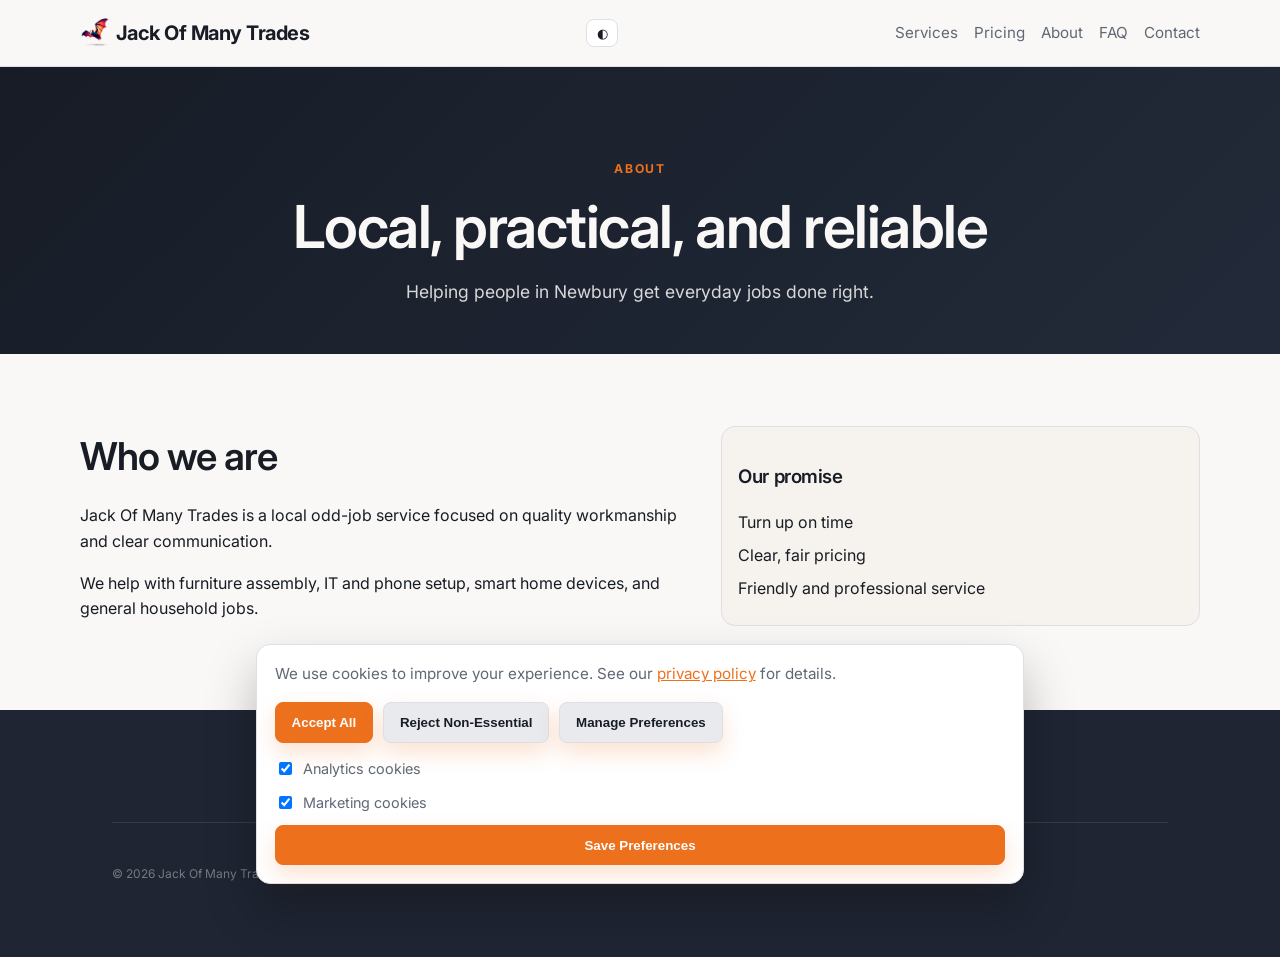
==== about.html @ 322c5bc7 "Rebrand site for Jack Of Many Trades odd-job services" ====
<!doctype html>
<html lang="en">
<head>
  <meta charset="UTF-8" />
  <meta name="viewport" content="width=device-width, initial-scale=1.0" />
  <title>About | Jack Of Many Trades</title>
  <meta name="description" content="About Jack Of Many Trades, providing reliable odd-job and technical support around Newbury, Berkshire." />
  <link rel="stylesheet" href="./styles.css" />
  <link rel="icon" type="image/png" href="./Images/EchoSight_logo.png" />
</head>
<body>
<header class="site-header"><div class="container nav"><a href="./index.html" class="logo"><img src="./Images/EchoSight_logo.png" alt="Jack Of Many Trades logo" class="logo-mark" /><span class="gradient-text">Jack Of Many Trades</span></a><button id="themeToggle" class="theme-btn" type="button" aria-label="Toggle dark mode">◐</button><button id="menuBtn" class="menu-btn" aria-label="Toggle menu">☰</button><nav id="navLinks" class="nav-links"><a href="./services.html">Services</a><a href="./pricing.html">Pricing</a><a href="./about.html">About</a><a href="./faq.html">FAQ</a><a href="./contact.html">Contact</a></nav></div></header>
<main><section class="page-hero hero-gradient"><div class="container center"><p class="eyebrow">About</p><h1>Local, practical, and reliable</h1><p class="lead">Helping people in Newbury get everyday jobs done right.</p></div></section><section class="section container two-col"><div><h2>Who we are</h2><p>Jack Of Many Trades is a local odd-job service focused on quality workmanship and clear communication.</p><p>We help with furniture assembly, IT and phone setup, smart home devices, and general household jobs.</p></div><aside class="example"><h3>Our promise</h3><ul class="check-list"><li>Turn up on time</li><li>Clear, fair pricing</li><li>Friendly and professional service</li></ul></aside></section></main>
<footer class="site-footer-main"><div class="container footer-shell"><div class="footer-bottom"><p class="footer-copy">© 2026 Jack Of Many Trades. All rights reserved.</p></div></div></footer>
<script src="./script.js"></script>
</body></html>
---- styles.css ----
@import url("https://fonts.googleapis.com/css2?family=Inter:wght@300;400;500;600;700&family=JetBrains+Mono:wght@400;500&display=swap");

:root {
  --background: 40 20% 97%;
  --foreground: 220 20% 12%;
  --card: 0 0% 100%;
  --card-foreground: 220 20% 12%;
  --popover: 0 0% 100%;
  --popover-foreground: 220 20% 12%;
  --primary: 24 85% 52%;
  --primary-foreground: 0 0% 100%;
  --secondary: 220 15% 92%;
  --secondary-foreground: 220 20% 12%;
  --muted: 220 10% 94%;
  --muted-foreground: 220 10% 42%;
  --accent: 220 25% 16%;
  --accent-foreground: 40 20% 97%;
  --destructive: 0 84% 60%;
  --destructive-foreground: 0 0% 100%;
  --border: 220 12% 88%;
  --input: 220 12% 88%;
  --ring: 24 85% 52%;
  --radius: .5rem;
  --sidebar-background: 0 0% 98%;
  --sidebar-foreground: 240 5.3% 26.1%;
  --sidebar-primary: 240 5.9% 10%;
  --sidebar-primary-foreground: 0 0% 98%;
  --sidebar-accent: 240 4.8% 95.9%;
  --sidebar-accent-foreground: 240 5.9% 10%;
  --sidebar-border: 220 13% 91%;
  --sidebar-ring: 24 85% 52%;
  --hero-bg: 220 25% 12%;
  --hero-foreground: 40 20% 97%;
  --surface-warm: 35 30% 95%;
  --surface-cool: 215 20% 96%;
  --badge-bg: 24 85% 52%;
  --badge-foreground: 0 0% 100%;
  --section-alt: 220 15% 96%;
}

.dark {
  --background: 220 25% 8%;
  --foreground: 40 20% 95%;
  --card: 220 25% 12%;
  --card-foreground: 40 20% 95%;
  --popover: 220 25% 12%;
  --popover-foreground: 40 20% 95%;
  --primary: 24 85% 55%;
  --primary-foreground: 0 0% 100%;
  --secondary: 220 15% 18%;
  --secondary-foreground: 40 20% 95%;
  --muted: 220 15% 18%;
  --muted-foreground: 220 10% 60%;
  --accent: 220 20% 22%;
  --accent-foreground: 40 20% 95%;
  --destructive: 0 62.8% 30.6%;
  --destructive-foreground: 0 0% 100%;
  --border: 220 15% 22%;
  --input: 220 15% 22%;
  --ring: 24 85% 55%;
  --sidebar-background: 220 25% 12%;
  --sidebar-foreground: 40 20% 95%;
  --sidebar-primary: 0 0% 98%;
  --sidebar-primary-foreground: 240 5.9% 10%;
  --sidebar-accent: 220 20% 22%;
  --sidebar-accent-foreground: 40 20% 95%;
  --sidebar-border: 220 15% 22%;
  --sidebar-ring: 24 85% 55%;
  --hero-bg: 220 30% 6%;
  --hero-foreground: 40 20% 97%;
  --surface-warm: 30 10% 12%;
  --surface-cool: 215 15% 12%;
  --section-alt: 220 20% 10%;
}
* { box-sizing: border-box; border-color: hsl(var(--border)); }
body {
  margin: 0;
  font-family: Inter, system-ui, sans-serif;
  background-color: hsl(var(--background));
  color: hsl(var(--foreground));
  line-height: 1.6;
  -webkit-font-smoothing: antialiased;
  -moz-osx-font-smoothing: grayscale;
}
.container { width: min(1120px, 92vw); margin: 0 auto; }
.center { text-align: center; }
.section { padding: 4.5rem 0; }
.alt, .section-alt { background: hsl(var(--section-alt)); border-top: 1px solid hsl(var(--border)); border-bottom: 1px solid hsl(var(--border)); }

.site-header {
  position: sticky;
  top: 0;
  z-index: 20;
  background: hsl(var(--background) / 0.92);
  backdrop-filter: blur(8px);
  border-bottom: 1px solid hsl(var(--border));
  transition: background-color .3s ease, border-color .3s ease, color .3s ease;
}
.nav { min-height: 66px; display: flex; align-items: center; justify-content: space-between; }
.logo {
  text-decoration: none;
  color: hsl(var(--foreground));
  font-weight: 700;
  font-size: 1.25rem;
  line-height: 1.75rem;
  letter-spacing: -0.025em;
  display: inline-flex;
  align-items: center;
  gap: .35rem;
}
.logo-mark { width: 30px; height: 30px; object-fit: contain; }
.logo span, .eyebrow, .step-num, .check-list li::before { color: hsl(var(--primary)); }
.nav-links { display: flex; gap: 1rem; }
.nav-links a { color: hsl(var(--muted-foreground)); text-decoration: none; font-size: .95rem; }
.nav-links a:hover { color: hsl(var(--foreground)); }
.menu-btn, .theme-btn { border: 1px solid hsl(var(--border)); background: hsl(var(--card)); color: hsl(var(--card-foreground)); border-radius: var(--radius); padding: .35rem .6rem; }
.menu-btn { display: none; }
.theme-btn { display: inline-block; }

.site-header.on-hero {
  background: transparent;
  backdrop-filter: none;
  border-bottom-color: transparent;
}

.site-header.on-hero .logo {
  color: hsl(var(--hero-foreground));
}

.site-header.on-hero .nav-links a {
  color: hsl(var(--hero-foreground) / .94);
  text-shadow: 0 1px 2px rgba(0, 0, 0, 0.35);
}

.site-header.on-hero .nav-links a:hover {
  color: hsl(var(--hero-foreground));
}

.site-header.on-hero .menu-btn,
.site-header.on-hero .theme-btn {
  background: hsl(var(--hero-bg) / .45);
  color: hsl(var(--hero-foreground));
  border-color: hsl(var(--hero-foreground) / .25);
}

.hero-gradient {
  background-image:
    linear-gradient(135deg, rgba(10, 15, 22, 0.82), rgba(34, 42, 57, 0.72)),
    url("./hero-bg.jpg");
  background-size: cover;
  background-position: center;
  background-repeat: no-repeat;
}
.gradient-text {
  background-image: linear-gradient(135deg, #ed701d, #f5993d);
  color: transparent;
  background-clip: text;
  -webkit-background-clip: text;
}

.site-header .logo .gradient-text {
  background-image: none;
  color: #ed701d;
}

.site-header .logo span:last-child {
  color: hsl(var(--foreground));
}

.site-header.on-hero .logo span:last-child {
  color: hsl(var(--hero-foreground));
}

.site-header .logo .gradient-text + span {
  margin-left: -0.2rem;
}

.bg-accent .logo .gradient-text {
  background-image: none;
  color: #ed701d;
}

.bg-accent .logo span:last-child {
  color: #fff;
}

.bg-accent .logo .gradient-text + span {
  margin-left: -0.2rem;
}

.site-footer-main .logo {
  gap: 0.2rem;
}

.site-footer-main .logo .gradient-text {
  background-image: none;
  color: #ed701d;
}

.site-footer-main .logo span:last-child {
  color: #fff;
}

.site-footer-main .logo .gradient-text + span {
  margin-left: -0.2rem;
}

.hero { position: relative; min-height: 76vh; display: grid; align-items: center; color: hsl(var(--hero-foreground)); }
.overlay { position: absolute; inset: 0; background: linear-gradient(to bottom, rgba(9,14,19,0.2), rgba(9,14,19,0.85)); }
.hero-content { position: relative; z-index: 1; text-align: center; padding: 7rem 0 5rem; }
.eyebrow { text-transform: uppercase; letter-spacing: .14em; font-size: .76rem; font-weight: 700; }
h1, h2, h3, h4, h5, h6 { font-weight: 600; letter-spacing: -0.025em; }
h1 { margin: .5rem auto 1rem; max-width: 850px; font-size: clamp(2rem, 5vw, 3.7rem); line-height: 1.2; }
h2 { margin: 0 0 .8rem; font-size: clamp(1.6rem, 3vw, 2.4rem); }
.lead { margin: 0 auto; max-width: 760px; color: hsl(var(--hero-foreground) / 0.85); font-size: 1.1rem; }
.actions { margin-top: 1.5rem; display: flex; justify-content: center; gap: .8rem; flex-wrap: wrap; }
.btn,
.btn-outline,
.btn-secondary,
.menu-btn,
.theme-btn {
  transition: background-color .2s ease, color .2s ease, border-color .2s ease, box-shadow .2s ease, transform .2s ease;
}

.btn {
  border: 1px solid hsl(var(--primary));
  background: hsl(var(--primary));
  color: hsl(var(--primary-foreground));
  border-radius: var(--radius);
  font-weight: 700;
  text-decoration: none;
  padding: .72rem 1rem;
  cursor: pointer;
  box-shadow: 0 10px 22px hsl(var(--primary) / .2);
}

.btn:hover {
  background: hsl(var(--primary) / .9);
  border-color: hsl(var(--primary) / .9);
  box-shadow: 0 14px 28px hsl(var(--primary) / .28);
  transform: translateY(-1px);
}

.btn-outline,
.btn-secondary {
  background: hsl(var(--secondary));
  color: hsl(var(--secondary-foreground));
  border: 1px solid hsl(var(--border));
}

.btn-outline:hover,
.btn-secondary:hover {
  background: hsl(var(--secondary) / .75);
  border-color: hsl(var(--primary) / .35);
  box-shadow: 0 10px 22px hsl(var(--foreground) / .1);
  transform: translateY(-1px);
}

.menu-btn:hover,
.theme-btn:hover {
  background: hsl(var(--secondary));
  border-color: hsl(var(--primary) / .35);
  box-shadow: 0 8px 18px hsl(var(--foreground) / .12);
}

@media (prefers-reduced-motion: reduce) {
  .btn,
  .btn-outline,
  .btn-secondary,
  .menu-btn,
  .theme-btn {
    transition: none;
  }

  .btn:hover,
  .btn-outline:hover,
  .btn-secondary:hover {
    transform: none;
  }
}

.trust-row { background: hsl(var(--surface-cool)); border-top: 1px solid hsl(var(--border)); border-bottom: 1px solid hsl(var(--border)); }
.trust-items { display: flex; flex-wrap: wrap; align-items: center; justify-content: center; gap: 1rem 2rem; font-size: .93rem; font-weight: 500; padding: 1.25rem 0; color: hsl(var(--muted-foreground)); }
.trust-item { display: inline-flex; align-items: center; gap: .5rem; }
.trust-icon { color: hsl(var(--primary)); flex-shrink: 0; }

.section-head { margin-bottom: 2rem; }
.section-head p { color: hsl(var(--muted-foreground)); margin: 0; }

.section-head p.eyebrow-accent {
  color: hsl(var(--primary));
}

.grid { display: grid; gap: 1rem; }
.grid.three { grid-template-columns: repeat(3, minmax(0, 1fr)); }
.card { background: hsl(var(--card)); color: hsl(var(--card-foreground)); border: 1px solid hsl(var(--border)); border-radius: calc(var(--radius) + 6px); padding: 1.1rem; }
.card h3 { margin-top: 0; margin-bottom: .4rem; }
.card p { margin: 0; color: hsl(var(--muted-foreground)); }


.approach-card {
  padding-top: 1.5rem;
}

.approach-icon {
  display: block;
  margin: 0 auto .75rem;
  color: hsl(var(--primary));
}


.service-grid {
  gap: 1.5rem;
}

.service-card {
  display: block;
  background: hsl(var(--card));
  color: hsl(var(--card-foreground));
  border: 1px solid hsl(var(--border));
  border-radius: calc(var(--radius) + 4px);
  padding: 1.5rem;
  text-decoration: none;
  transition: border-color .3s ease, box-shadow .3s ease, transform .3s ease;
}

.service-card:hover {
  border-color: hsl(var(--primary) / .3);
  box-shadow: 0 12px 24px hsl(var(--primary) / .08);
  transform: translateY(-2px);
}

.service-icon {
  color: hsl(var(--primary));
  margin-bottom: 1rem;
}

.service-card h3 {
  margin: 0 0 .5rem;
  font-size: 1.1rem;
  transition: color .3s ease;
}

.service-card:hover h3 {
  color: hsl(var(--primary));
}

.service-card p {
  margin: 0;
  color: hsl(var(--muted-foreground));
}

.service-link {
  margin-top: 1rem;
  display: inline-flex;
  align-items: center;
  gap: .25rem;
  color: hsl(var(--primary));
  font-size: .9rem;
  font-weight: 600;
  opacity: 0;
  transition: opacity .25s ease;
}

.service-card:hover .service-link {
  opacity: 1;
}

.service-chevron {
  flex-shrink: 0;
}
.steps-grid {
  display: grid;
  grid-template-columns: repeat(3, minmax(0, 1fr));
  gap: 2rem;
  max-width: 64rem;
  margin: 0 auto;
}

.step-item {
  text-align: left;
}

.step-num {
  margin: 0;
  display: inline-block;
  font-family: "JetBrains Mono", ui-monospace, SFMono-Regular, Menlo, monospace;
  font-size: clamp(2.2rem, 4vw, 3rem);
  font-weight: 700;
  line-height: 1;
}

.step-item h3 {
  margin: .75rem 0 .5rem;
  font-size: 1.25rem;
}

.step-item p {
  margin: 0;
  font-size: .95rem;
  line-height: 1.7;
  color: hsl(var(--muted-foreground));
}

.two-col { display: grid; gap: 1.2rem; grid-template-columns: 1.3fr 1fr; align-items: start; }
.muted { color: hsl(var(--muted-foreground)); }
.check-list { list-style: none; padding: 0; margin: 1rem 0 0; }
.check-list li {
  margin: .45rem 0;
  display: flex;
  align-items: flex-start;
  gap: .5rem;
}
.check-icon {
  color: hsl(var(--primary));
  margin-top: .1rem;
  flex-shrink: 0;
}
.example { background: hsl(var(--surface-warm)); border: 1px solid hsl(var(--border)); border-radius: calc(var(--radius) + 6px); padding: 1rem; color: hsl(var(--foreground)); }
.example-dark {
  background: hsl(var(--accent));
  border-color: hsl(var(--accent));
  padding: 2rem;
}
.example-dark .tiny {
  margin-bottom: 1rem;
  color: hsl(var(--accent-foreground) / .4);
  font-family: "JetBrains Mono", ui-monospace, SFMono-Regular, Menlo, monospace;
  letter-spacing: .16em;
}
.example-output {
  display: grid;
  gap: .75rem;
  font-family: "JetBrains Mono", ui-monospace, SFMono-Regular, Menlo, monospace;
  font-size: .875rem;
  color: hsl(var(--accent-foreground) / .7);
}
.example-output p { margin: 0; }
.example-output span { color: hsl(var(--primary)); }


.sample-output-figure {
  margin: 1.25rem 0 0;
  display: grid;
  gap: 1rem;
}

.sample-output-video {
  --video-frame-tighten-vertical: 3.8%;
  --video-frame-tighten-horizontal: 0.35%;
  --video-expanded-margin-block: 2.25rem;
  --video-expanded-margin-inline: 0.75rem;
  --video-expanded-height: min(62vh, calc(100% - (2 * var(--video-expanded-margin-block))));
  --video-expanded-width: min(98vw, calc(100% - (2 * var(--video-expanded-margin-inline))));
  --video-expanded-object-fit: contain;
  --video-expanded-object-position: center;
  width: 100%;
  display: block;
  border-radius: calc(var(--radius) + 2px);
  border: 1px solid hsl(var(--accent-foreground) / .18);
  background: hsl(0 0% 0% / .35);
  box-shadow: 0 18px 40px hsl(0 0% 0% / .35);
  clip-path: inset(var(--video-frame-tighten-vertical) var(--video-frame-tighten-horizontal));
}

.sample-output-video:fullscreen,
.sample-output-video:-webkit-full-screen {
  width: var(--video-expanded-width);
  height: var(--video-expanded-height);
  max-width: var(--video-expanded-width);
  max-height: var(--video-expanded-height);
  margin: var(--video-expanded-margin-block) var(--video-expanded-margin-inline);
  object-fit: var(--video-expanded-object-fit);
  object-position: var(--video-expanded-object-position);
  box-sizing: border-box;
}

.sample-output-figure figcaption {
  margin: 0;
  font-size: .86rem;
  line-height: 1.75;
  color: hsl(var(--accent-foreground) / .72);
}

.sample-output-figure strong {
  color: hsl(var(--primary));
}

.about-intro {
  gap: 3rem;
}

.about-profile h2 {
  margin-bottom: .35rem;
}

.about-role {
  margin: 0 0 1.4rem;
  color: hsl(var(--primary));
  font-family: "JetBrains Mono", ui-monospace, SFMono-Regular, Menlo, monospace;
  font-size: .85rem;
  font-weight: 500;
  letter-spacing: .01em;
}

.about-copy {
  display: grid;
  gap: 1rem;
}

.about-copy p {
  margin: 0;
  color: hsl(var(--muted-foreground));
  line-height: 1.8;
}

.about-panel {
  background: hsl(var(--card));
  border: 1px solid hsl(var(--border));
  padding: 2rem;
}

.about-panel h3 {
  margin-bottom: 1.25rem;
}
.tiny { margin-top: 0; font-size: .74rem; letter-spacing: .09em; text-transform: uppercase; color: hsl(var(--muted-foreground)); }
.quote p { font-style: italic; margin-bottom: .6rem; }
.quote small { color: hsl(var(--muted-foreground)); }


.cta { background: hsl(var(--surface-cool)); }
.contact-form { display: grid; gap: .8rem; margin: 1rem auto 0; max-width: 620px; }
input, textarea { width: 100%; border: 1px solid hsl(var(--input)); border-radius: var(--radius); background: hsl(var(--card)); color: hsl(var(--foreground)); padding: .75rem; }
input:focus, textarea:focus, .btn:focus-visible, .btn-outline:focus-visible, .btn-secondary:focus-visible, .menu-btn:focus-visible, .theme-btn:focus-visible {
  outline: 2px solid hsl(var(--ring));
  outline-offset: 2px;
}
.form-message { min-height: 1.2rem; color: hsl(var(--primary)); }

code, pre, .mono {
  font-family: "JetBrains Mono", ui-monospace, SFMono-Regular, Menlo, monospace;
}

.badge {
  background: hsl(var(--badge-bg));
  color: hsl(var(--badge-foreground));
  border-radius: 999px;
  padding: .2rem .6rem;
}

.site-footer { border-top: 1px solid hsl(var(--border)); padding: 1.2rem 0; }
.footer-row { display: flex; justify-content: space-between; gap: 1rem; flex-wrap: wrap; color: hsl(var(--muted-foreground)); font-size: .9rem; }

@media (max-width: 860px) {
  .menu-btn, .theme-btn { display: block; }
  .nav { gap: .5rem; }
  .nav-links { display: none; position: absolute; top: 65px; right: 4vw; background: hsl(var(--card)); border: 1px solid hsl(var(--border)); border-radius: calc(var(--radius) + 2px); padding: .7rem; flex-direction: column; }
  .nav-links.open { display: flex; }
  .grid.three, .two-col { grid-template-columns: 1fr; }
  .steps-grid { grid-template-columns: 1fr; gap: 1.5rem; }
  .step-item { text-align: center; }
}


.page-hero { padding: 5rem 0 3rem; color: hsl(var(--hero-foreground)); }
.page-stack { display: grid; gap: 1rem; }
.grid.four { grid-template-columns: repeat(4, minmax(0, 1fr)); }

.case-studies-showcase {
  padding: 4rem 0 6rem;
}

.showcase-stack {
  display: grid;
  gap: 2rem;
}

.showcase-card {
  background: hsl(var(--card));
  border: 1px solid hsl(var(--border));
  border-radius: calc(var(--radius) + 4px);
  overflow: hidden;
}

.showcase-inner {
  padding: 2rem;
}

.showcase-tags {
  display: flex;
  flex-wrap: wrap;
  gap: .5rem;
  margin-bottom: 1rem;
}

.showcase-tag {
  background: hsl(var(--primary) / .1);
  color: hsl(var(--primary));
  border-radius: .375rem;
  padding: .25rem .625rem;
  font-size: .75rem;
  font-weight: 500;
}

.showcase-title {
  margin: 0 0 1.5rem;
  font-size: clamp(1.5rem, 2.5vw, 2rem);
  line-height: 1.25;
}

.showcase-grid {
  display: grid;
  grid-template-columns: 1fr 1fr;
  gap: 2rem;
}

.showcase-label {
  margin: 0 0 .5rem;
  font-size: .76rem;
  font-weight: 600;
  text-transform: uppercase;
  letter-spacing: .09em;
  color: hsl(var(--muted-foreground));
}

.showcase-copy {
  margin: 0 0 1.5rem;
  font-size: .92rem;
  line-height: 1.7;
  color: hsl(var(--foreground) / .8);
}

.showcase-grid > div > .showcase-copy:last-child {
  margin-bottom: 0;
}

.footer-row a { color: hsl(var(--muted-foreground)); text-decoration: none; }
.footer-row a:hover { color: hsl(var(--foreground)); }

/* Tailwind escaped utility compatibility fixes */
.hover\:shadow-\[0_0_0_1px_hsl\(var\(--sidebar-accent\)\)\]:hover {
  --tw-shadow: 0 0 0 1px hsl(var(--sidebar-accent));
  --tw-shadow-colored: 0 0 0 1px var(--tw-shadow-color);
  box-shadow: var(--tw-ring-offset-shadow, 0 0 #0000), var(--tw-ring-shadow, 0 0 #0000), var(--tw-shadow);
}

.transition-\[margin\,opacity\] {
  transition-property: margin, opacity;
  transition-timing-function: cubic-bezier(.4, 0, .2, 1);
  transition-duration: .15s;
}

.hero { background-color: hsl(var(--hero-bg)); }
.page-hero { background: linear-gradient(135deg, hsl(var(--hero-bg)), #222a39); }

@media (max-width: 1000px) {
  .grid.four { grid-template-columns: repeat(2, minmax(0, 1fr)); }
}
@media (max-width: 860px) {
  .grid.four { grid-template-columns: 1fr; }
}

.services-stack { display: grid; gap: 1.5rem; }
.service-row {
  display: grid;
  grid-template-columns: 1.2fr 1.8fr;
  gap: 2rem;
  padding: 1.5rem;
  border: 1px solid hsl(var(--border));
  border-radius: calc(var(--radius) + 8px);
  background: hsl(var(--card));
}
.service-row + .service-row { border-top: 1px solid hsl(var(--border)); }
.service-heading {
  display: flex;
  flex-direction: column;
  align-items: flex-start;
  gap: .75rem;
}
.service-row .service-icon { color: hsl(var(--primary)); margin-bottom: 0; }
.service-title {
  margin: 0 0 .6rem;
  font-size: clamp(1.3rem, 2.5vw, 1.8rem);
  font-weight: 700;
  line-height: 1.25;
}
.service-price {
  margin: .2rem 0 1rem;
  color: hsl(var(--primary));
  font-weight: 700;
}
.service-row h3 { margin: 0 0 .5rem; font-size: 1rem; text-transform: uppercase; letter-spacing: .06em; color: hsl(var(--muted-foreground)); }
.service-row p { margin: .6rem 0; }

@media (max-width: 860px) {
  .service-row { grid-template-columns: 1fr; gap: 1rem; }
  .showcase-grid { grid-template-columns: 1fr; gap: 1.4rem; }
  .showcase-inner { padding: 1.5rem; }
}

.site-footer-main {
  background: hsl(var(--accent));
  color: hsl(var(--accent-foreground));
}

.footer-shell {
  padding: 4rem 1rem;
}

.footer-grid {
  display: grid;
  grid-template-columns: 1fr;
  gap: 2.5rem;
}

.footer-description {
  margin-top: .75rem;
  max-width: 20rem;
  font-size: .875rem;
  line-height: 1.625;
  color: hsl(var(--accent-foreground) / .6);
}

.footer-heading {
  margin: 0 0 1rem;
  font-size: .875rem;
  font-weight: 600;
  text-transform: uppercase;
  letter-spacing: .08em;
  color: hsl(var(--accent-foreground) / .4);
}

.footer-nav,
.footer-contact {
  display: flex;
  flex-direction: column;
  gap: .5rem;
}

.footer-link {
  font-size: .875rem;
  color: hsl(var(--accent-foreground) / .7);
  text-decoration: none;
  transition: color .2s ease;
}

.footer-link:hover {
  color: hsl(var(--primary));
}

.footer-contact {
  font-size: .875rem;
  color: hsl(var(--accent-foreground) / .7);
}

.footer-location {
  margin-top: .5rem;
}

.footer-note {
  margin-top: .25rem;
  font-size: .75rem;
  line-height: 1.2;
  color: hsl(var(--accent-foreground) / .4);
}

.footer-bottom {
  margin-top: 3rem;
  padding-top: 2rem;
  border-top: 1px solid hsl(var(--accent-foreground) / .1);
  display: flex;
  flex-direction: column;
  align-items: center;
  justify-content: space-between;
  gap: 1rem;
}

.footer-copy,
.footer-legal-link {
  font-size: .75rem;
  line-height: 1.2;
  color: hsl(var(--accent-foreground) / .4);
}

.footer-legal-links {
  display: flex;
  align-items: center;
  gap: 1.5rem;
}

.footer-legal-link {
  text-decoration: none;
  transition: color .2s ease;
}

.footer-legal-link:hover {
  color: hsl(var(--accent-foreground) / .7);
}

@media (min-width: 640px) {
  .footer-bottom {
    flex-direction: row;
  }
}

@media (min-width: 768px) {
  .footer-grid {
    grid-template-columns: repeat(2, minmax(0, 1fr));
  }
}

@media (min-width: 1024px) {
  .footer-shell {
    padding-left: 2rem;
    padding-right: 2rem;
  }

  .footer-grid {
    grid-template-columns: repeat(4, minmax(0, 1fr));
  }
}

/* Footer utility classes */
.bg-accent { background: hsl(var(--accent)); }
.text-accent-foreground { color: hsl(var(--accent-foreground)); }
.mx-auto { margin-left: auto; margin-right: auto; }
.px-4 { padding-left: 1rem; padding-right: 1rem; }
.py-16 { padding-top: 4rem; padding-bottom: 4rem; }
.grid-cols-1 { grid-template-columns: 1fr; }
.gap-10 { gap: 2.5rem; }
.text-xl { font-size: 1.25rem; line-height: 1.75rem; }
.font-bold { font-weight: 700; }
.tracking-tight { letter-spacing: -0.025em; }
.mt-3 { margin-top: .75rem; }
.text-sm { font-size: .875rem; line-height: 1.45; }
.text-xs { font-size: .75rem; line-height: 1.2; }
.leading-relaxed { line-height: 1.625; }
.max-w-xs { max-width: 20rem; }
.font-semibold { font-weight: 600; }
.mb-4 { margin-bottom: 1rem; }
.uppercase { text-transform: uppercase; }
.tracking-wider { letter-spacing: .08em; }
.flex { display: flex; }
.flex-col { flex-direction: column; }
.gap-2 { gap: .5rem; }
.transition-colors { transition: color .2s ease; }
.mt-2 { margin-top: .5rem; }
.mt-12 { margin-top: 3rem; }
.pt-8 { padding-top: 2rem; }
.border-t { border-top: 1px solid; }
.items-center { align-items: center; }
.justify-between { justify-content: space-between; }
.gap-4 { gap: 1rem; }
.gap-6 { gap: 1.5rem; }
.text-accent-foreground\/60 { color: hsl(var(--accent-foreground) / .6); }
.text-accent-foreground\/70 { color: hsl(var(--accent-foreground) / .7); }
.text-accent-foreground\/40 { color: hsl(var(--accent-foreground) / .4); }
.border-accent-foreground\/10 { border-color: hsl(var(--accent-foreground) / .1); }
.hover\:text-primary:hover { color: hsl(var(--primary)); }
.hover\:text-accent-foreground\/70:hover { color: hsl(var(--accent-foreground) / .7); }
.bg-accent a { color: inherit; text-decoration: none; }


.space-y-16 > * + * { margin-top: 4rem; }
.bg-card { background: hsl(var(--card)); }
.border { border-width: 1px; border-style: solid; }
.border-border { border-color: hsl(var(--border)); }
.rounded-lg { border-radius: calc(var(--radius) + 2px); }
.rounded-md { border-radius: .375rem; }
.overflow-hidden { overflow: hidden; }
.p-8 { padding: 2rem; }
.py-1 { padding-top: .25rem; padding-bottom: .25rem; }
.px-2\.5 { padding-left: .625rem; padding-right: .625rem; }
.mb-2 { margin-bottom: .5rem; }
.mb-6 { margin-bottom: 1.5rem; }
.gap-8 { gap: 2rem; }
.flex-wrap { flex-wrap: wrap; }
.text-primary { color: hsl(var(--primary)); }
.font-medium { font-weight: 500; }
.text-2xl { font-size: 1.5rem; line-height: 1.3; }
.text-muted-foreground { color: hsl(var(--muted-foreground)); }
.text-foreground\/80 { color: hsl(var(--foreground) / .8); }
.bg-primary\/10 { background: hsl(var(--primary) / .1); }

@media (min-width: 1024px) {
  .lg\:p-10 { padding: 2.5rem; }
}
@media (min-width: 768px) {
  .md\:grid-cols-2 { grid-template-columns: repeat(2, minmax(0, 1fr)); }
}

@media (min-width: 640px) {
  .sm\:flex-row { flex-direction: row; }
}

@media (min-width: 1024px) {
  .lg\:grid-cols-4 { grid-template-columns: repeat(4, minmax(0, 1fr)); }
  .lg\:px-8 { padding-left: 2rem; padding-right: 2rem; }
}

.pricing-group {
  margin-bottom: 2.5rem;
}
.pricing-group:last-of-type {
  margin-bottom: 0;
}
.pricing-group-head {
  margin-bottom: 1rem;
}
.pricing-group-head h2 {
  margin: .35rem 0 0;
  font-size: clamp(1.35rem, 2.4vw, 1.75rem);
}
.pricing-group-head .eyebrow {
  margin: 0;
}

.pricing-grid {
  display: grid;
  grid-template-columns: repeat(4, minmax(0, 1fr));
  gap: 1rem;
}

.pricing-grid-hourly {
  grid-template-columns: repeat(2, minmax(0, 1fr));
}
.pricing-card {
  position: relative;
  display: flex;
  flex-direction: column;
  gap: .6rem;
  padding: 1.2rem;
  border: 1px solid hsl(var(--border));
  border-radius: calc(var(--radius) + 6px);
  background: hsl(var(--card));
}
.pricing-card .service-price {
  margin: 0;
  font-size: 2rem;
  line-height: 1.1;
  font-weight: 700;
  color: hsl(var(--primary));
}

/* Contact page utility support */
.py-24 { padding-top: 6rem; padding-bottom: 6rem; }
.px-8 { padding-left: 2rem; padding-right: 2rem; }
.grid-cols-3 { grid-template-columns: repeat(3, minmax(0, 1fr)); }
.lg\:col-span-2 { grid-column: span 2 / span 2; }
.gap-12 { gap: 3rem; }
.text-2xl { font-size: 1.5rem; line-height: 2rem; }
.mb-6 { margin-bottom: 1.5rem; }
.space-y-5 > :not([hidden]) ~ :not([hidden]) { margin-top: 1.25rem; }
.space-y-4 > :not([hidden]) ~ :not([hidden]) { margin-top: 1rem; }
.space-y-2 > :not([hidden]) ~ :not([hidden]) { margin-top: .5rem; }
.gap-5 { gap: 1.25rem; }
.leading-none { line-height: 1; }
.h-10 { height: 2.5rem; }
.h-11 { height: 2.75rem; }
.w-full { width: 100%; }
.rounded-md { border-radius: calc(var(--radius) - 2px); }
.border-input { border-color: hsl(var(--input)); }
.bg-background { background-color: hsl(var(--background)); }
.bg-primary { background-color: hsl(var(--primary)); }
.text-primary-foreground { color: hsl(var(--primary-foreground)); }
.px-3 { padding-left: .75rem; padding-right: .75rem; }
.py-2 { padding-top: .5rem; padding-bottom: .5rem; }
.text-base { font-size: 1rem; line-height: 1.5rem; }
.inline-flex { display: inline-flex; }
.justify-center { justify-content: center; }
.whitespace-nowrap { white-space: nowrap; }
.font-medium { font-weight: 500; }
.gap-3 { gap: .75rem; }
.items-start { align-items: flex-start; }
.text-lg { font-size: 1.125rem; line-height: 1.75rem; }
.mt-0\.5 { margin-top: .125rem; }
.text-primary { color: hsl(var(--primary)); }
.text-muted-foreground { color: hsl(var(--muted-foreground)); }
.text-primary-foreground { color: hsl(var(--primary-foreground)); }
.min-h-\[80px\] { min-height: 80px; }
.hover\:bg-primary\/90:hover { background-color: hsl(var(--primary) / .9); }
.ml-1 { margin-left: .25rem; }

.contact-detail-item svg {
  flex-shrink: 0;
}

.contact-detail-item p {
  margin: 0;
}

.contact-detail-item p + p {
  margin-top: .25rem;
}

@media (min-width: 640px) {
  .sm\:grid-cols-2 { grid-template-columns: repeat(2, minmax(0, 1fr)); }
}

@media (min-width: 1024px) {
  .lg\:grid-cols-3 { grid-template-columns: repeat(3, minmax(0, 1fr)); }
  .lg\:py-24 { padding-top: 6rem; padding-bottom: 6rem; }
}
.pricing-card .service-price span {
  font-size: .75rem;
  font-weight: 500;
  color: hsl(var(--muted-foreground));
}
.check-list.compact {
  margin: .2rem 0 1rem;
  flex: 1;
}
.check-list.compact li {
  font-size: .92rem;
  margin: .4rem 0;
}
.pricing-card .btn {
  width: 100%;
  text-align: center;
}
.featured-card {
  border-color: hsl(var(--primary));
  box-shadow: 0 14px 28px hsl(var(--primary) / .15);
}
.pill {
  position: absolute;
  top: -12px;
  left: 50%;
  transform: translateX(-50%);
  margin: 0;
  padding: .2rem .6rem;
  border-radius: 999px;
  background: hsl(var(--primary));
  color: hsl(var(--primary-foreground));
  font-size: .7rem;
  font-weight: 700;
  text-transform: uppercase;
  letter-spacing: .08em;
}
.pricing-notes {
  margin: 2rem auto 0;
  max-width: 760px;
  border: 1px solid hsl(var(--border));
  background: hsl(var(--section-alt));
  border-radius: calc(var(--radius) + 6px);
  padding: 1.2rem;
}
.pricing-notes h3 { margin-top: 0; }
.pricing-notes p { margin: .7rem 0; color: hsl(var(--muted-foreground)); }
.pricing-notes a { color: hsl(var(--primary)); }
.cta-band h2,
.cta-band .lead {
  color: hsl(var(--hero-foreground));
}

.cta-band .btn {
  display: inline-flex;
  margin-top: 1.75rem;
}

@media (max-width: 1000px) {
  .pricing-grid { grid-template-columns: repeat(2, minmax(0, 1fr)); }
  .pricing-grid-hourly { grid-template-columns: repeat(2, minmax(0, 1fr)); }
}
@media (max-width: 860px) {
  .pricing-grid,
  .pricing-grid-hourly { grid-template-columns: 1fr; }
}

.cookie-popup {
  position: fixed;
  left: 0;
  right: 0;
  bottom: 1rem;
  z-index: 40;
  padding: 0 1rem;
  animation: cookie-slide-in .22s ease-out;
}

.cookie-popup.is-closing {
  animation: cookie-slide-out .2s ease-in forwards;
}

.cookie-popup__card {
  max-width: 48rem;
  background: hsl(var(--card));
  border: 1px solid hsl(var(--border));
  border-radius: calc(var(--radius) + 6px);
  box-shadow: 0 24px 50px rgba(0, 0, 0, 0.25);
  padding: 1.1rem;
}

.cookie-popup__text {
  margin: 0 0 1rem;
  color: hsl(var(--muted-foreground));
  font-size: .95rem;
}

.cookie-popup__text a {
  color: hsl(var(--primary));
}

.cookie-popup__actions {
  display: flex;
  flex-wrap: wrap;
  gap: .6rem;
}

.cookie-popup__manage {
  margin-top: .9rem;
  display: grid;
  gap: .7rem;
}

.cookie-popup__manage label {
  display: flex;
  align-items: center;
  gap: .5rem;
  color: hsl(var(--muted-foreground));
  font-size: .9rem;
}

.cookie-popup__manage input {
  width: auto;
}

@keyframes cookie-slide-in {
  from {
    opacity: 0;
    transform: translateY(10px);
  }
  to {
    opacity: 1;
    transform: translateY(0);
  }
}

@keyframes cookie-slide-out {
  from {
    opacity: 1;
    transform: translateY(0);
  }
  to {
    opacity: 0;
    transform: translateY(10px);
  }
}

.faq-shell {
  max-width: 56rem;
}

.faq-accordion {
  display: grid;
  gap: .75rem;
}

.faq-item {
  background: hsl(var(--card));
  border: 1px solid hsl(var(--border));
  border-radius: calc(var(--radius) + 4px);
  padding: 0 1.5rem;
}

.faq-item h3 {
  margin: 0;
}

.faq-trigger {
  width: 100%;
  border: 0;
  background: transparent;
  color: hsl(var(--card-foreground));
  font: inherit;
  font-weight: 500;
  text-align: left;
  display: flex;
  align-items: center;
  justify-content: space-between;
  gap: .75rem;
  padding: 1rem 0;
  cursor: pointer;
}

.faq-trigger svg {
  width: 1rem;
  height: 1rem;
  flex-shrink: 0;
  transition: transform .2s ease;
}

.faq-trigger[aria-expanded="true"] svg {
  transform: rotate(180deg);
}

.faq-panel {
  overflow: hidden;
  padding: 0 0 1rem;
}

.faq-panel p {
  margin: 0;
  color: hsl(var(--muted-foreground));
  font-size: .95rem;
}

/* Privacy policy page */
.policy-stack {
  gap: 1rem;
  max-width: 920px;
  margin: 0 auto;
}

.policy-card {
  padding: 1.25rem;
  border-radius: calc(var(--radius) + 4px);
  background: hsl(var(--card));
  box-shadow: none;
}

.policy-card h2 {
  margin-bottom: .6rem;
  padding-bottom: .4rem;
  border-bottom: 1px solid hsl(var(--border));
}

.policy-card p {
  line-height: 1.75;
}

.policy-card p + p {
  margin-top: .5rem;
}

.policy-list {
  display: grid;
  gap: .4rem;
}

.policy-list li {
  margin: 0;
  padding: .25rem 0 .25rem .55rem;
  border-left: 2px solid hsl(var(--primary) / .35);
  background: transparent;
}
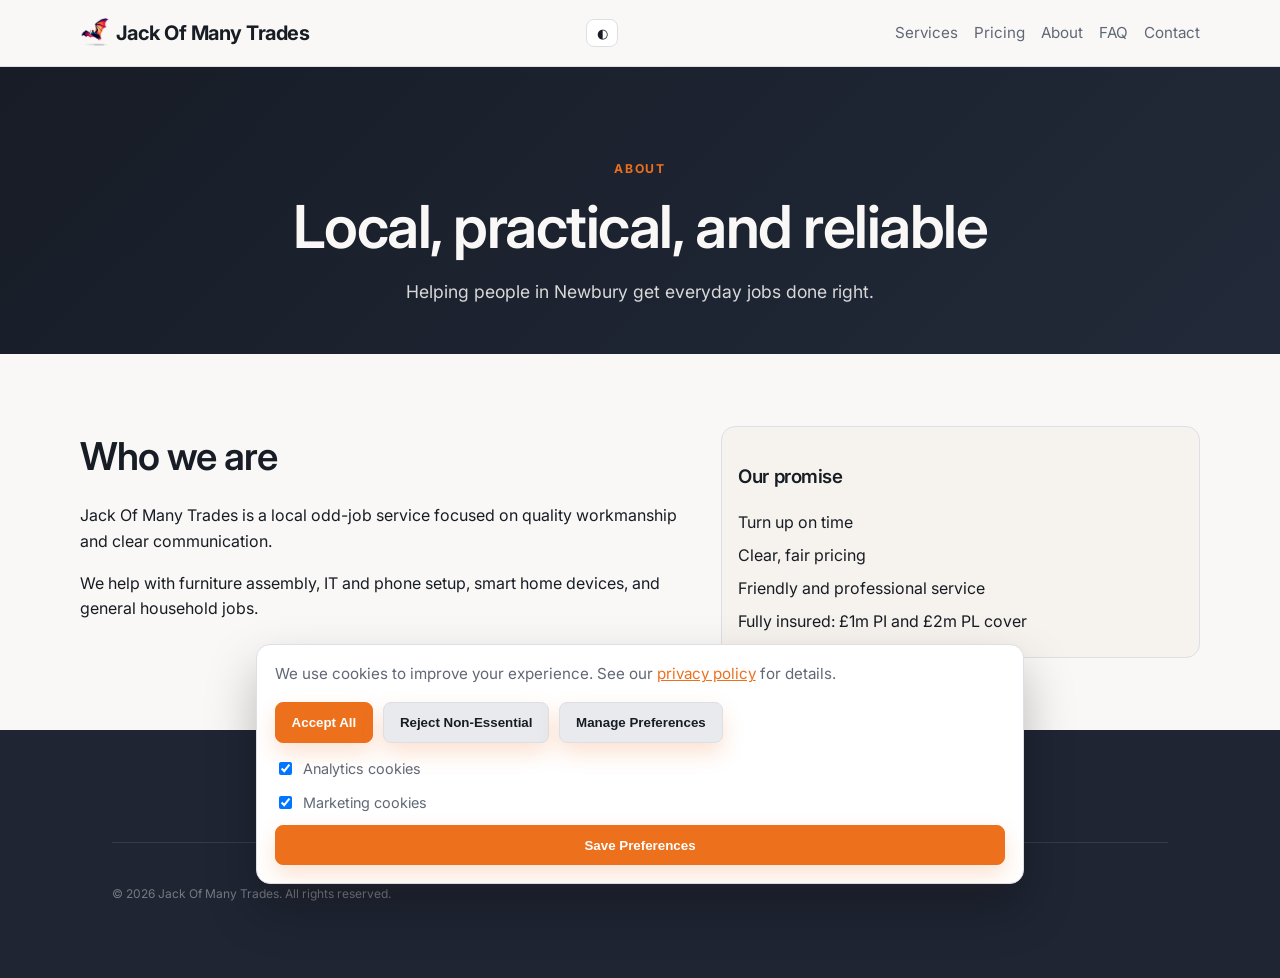
==== commit 16877228: "Restore insurance details and expand recent jobs examples" ====
--- a/about.html
+++ b/about.html
@@ -10,7 +10,7 @@
 </head>
 <body>
 <header class="site-header"><div class="container nav"><a href="./index.html" class="logo"><img src="./Images/EchoSight_logo.png" alt="Jack Of Many Trades logo" class="logo-mark" /><span class="gradient-text">Jack Of Many Trades</span></a><button id="themeToggle" class="theme-btn" type="button" aria-label="Toggle dark mode">◐</button><button id="menuBtn" class="menu-btn" aria-label="Toggle menu">☰</button><nav id="navLinks" class="nav-links"><a href="./services.html">Services</a><a href="./pricing.html">Pricing</a><a href="./about.html">About</a><a href="./faq.html">FAQ</a><a href="./contact.html">Contact</a></nav></div></header>
-<main><section class="page-hero hero-gradient"><div class="container center"><p class="eyebrow">About</p><h1>Local, practical, and reliable</h1><p class="lead">Helping people in Newbury get everyday jobs done right.</p></div></section><section class="section container two-col"><div><h2>Who we are</h2><p>Jack Of Many Trades is a local odd-job service focused on quality workmanship and clear communication.</p><p>We help with furniture assembly, IT and phone setup, smart home devices, and general household jobs.</p></div><aside class="example"><h3>Our promise</h3><ul class="check-list"><li>Turn up on time</li><li>Clear, fair pricing</li><li>Friendly and professional service</li></ul></aside></section></main>
+<main><section class="page-hero hero-gradient"><div class="container center"><p class="eyebrow">About</p><h1>Local, practical, and reliable</h1><p class="lead">Helping people in Newbury get everyday jobs done right.</p></div></section><section class="section container two-col"><div><h2>Who we are</h2><p>Jack Of Many Trades is a local odd-job service focused on quality workmanship and clear communication.</p><p>We help with furniture assembly, IT and phone setup, smart home devices, and general household jobs.</p></div><aside class="example"><h3>Our promise</h3><ul class="check-list"><li>Turn up on time</li><li>Clear, fair pricing</li><li>Friendly and professional service</li><li>Fully insured: £1m PI and £2m PL cover</li></ul></aside></section></main>
 <footer class="site-footer-main"><div class="container footer-shell"><div class="footer-bottom"><p class="footer-copy">© 2026 Jack Of Many Trades. All rights reserved.</p></div></div></footer>
 <script src="./script.js"></script>
 </body></html>
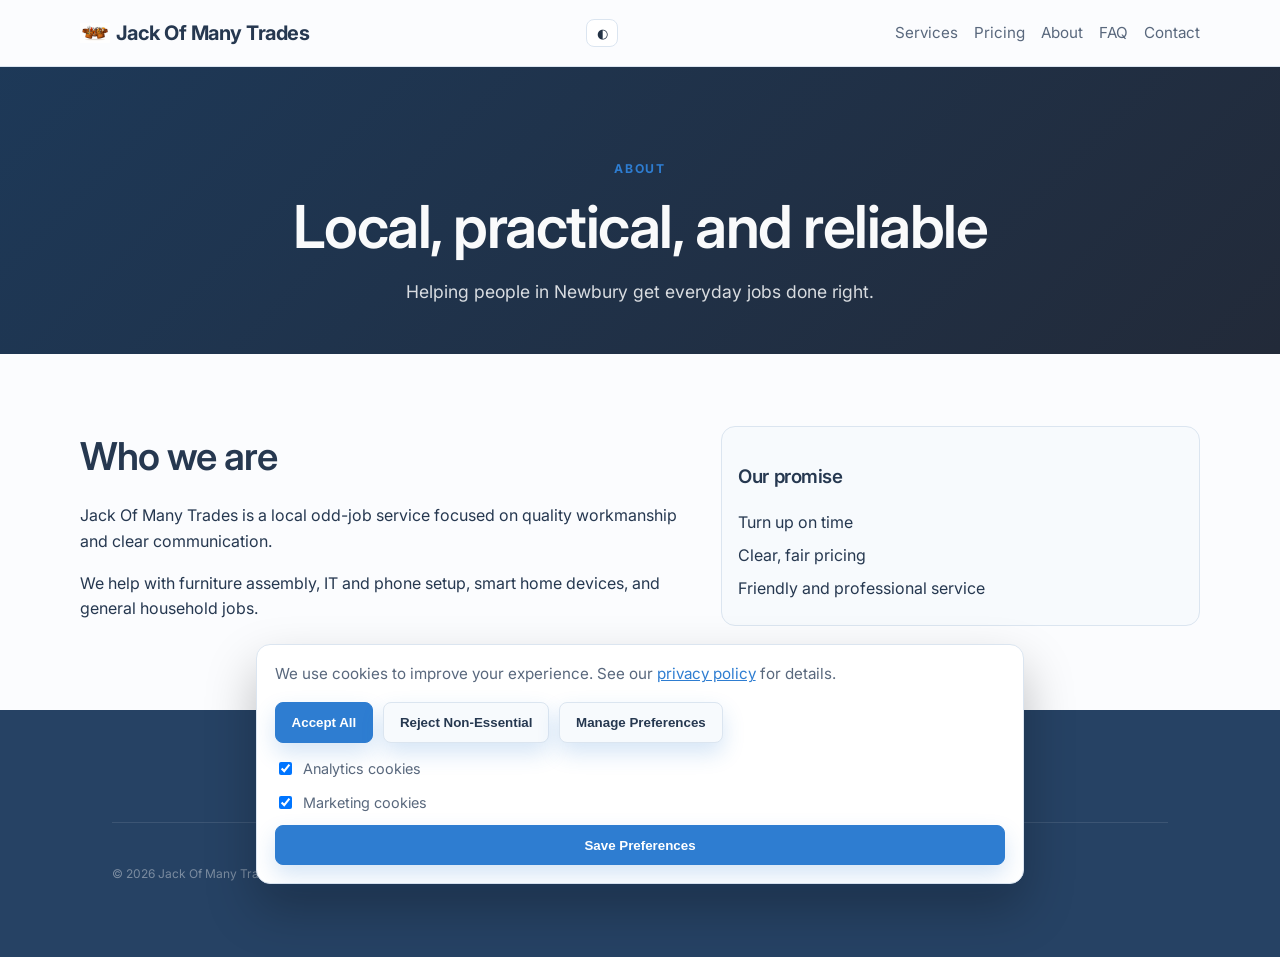
==== commit 7d5100de: "Update site logo image references" ====
--- a/about.html
+++ b/about.html
@@ -6,11 +6,11 @@
   <title>About | Jack Of Many Trades</title>
   <meta name="description" content="About Jack Of Many Trades, providing reliable odd-job and technical support around Newbury, Berkshire." />
   <link rel="stylesheet" href="./styles.css" />
-  <link rel="icon" type="image/png" href="./Images/EchoSight_logo.png" />
+  <link rel="icon" type="image/png" href="./Images/JackOfManyTradesLogo.png" />
 </head>
 <body>
-<header class="site-header"><div class="container nav"><a href="./index.html" class="logo"><img src="./Images/EchoSight_logo.png" alt="Jack Of Many Trades logo" class="logo-mark" /><span class="gradient-text">Jack Of Many Trades</span></a><button id="themeToggle" class="theme-btn" type="button" aria-label="Toggle dark mode">◐</button><button id="menuBtn" class="menu-btn" aria-label="Toggle menu">☰</button><nav id="navLinks" class="nav-links"><a href="./services.html">Services</a><a href="./pricing.html">Pricing</a><a href="./about.html">About</a><a href="./faq.html">FAQ</a><a href="./contact.html">Contact</a></nav></div></header>
-<main><section class="page-hero hero-gradient"><div class="container center"><p class="eyebrow">About</p><h1>Local, practical, and reliable</h1><p class="lead">Helping people in Newbury get everyday jobs done right.</p></div></section><section class="section container two-col"><div><h2>Who we are</h2><p>Jack Of Many Trades is a local odd-job service focused on quality workmanship and clear communication.</p><p>We help with furniture assembly, IT and phone setup, smart home devices, and general household jobs.</p></div><aside class="example"><h3>Our promise</h3><ul class="check-list"><li>Turn up on time</li><li>Clear, fair pricing</li><li>Friendly and professional service</li><li>Fully insured: £1m PI and £2m PL cover</li></ul></aside></section></main>
+<header class="site-header"><div class="container nav"><a href="./index.html" class="logo"><img src="./Images/JackOfManyTradesLogo.png" alt="Jack Of Many Trades logo" class="logo-mark" /><span class="gradient-text">Jack Of Many Trades</span></a><button id="themeToggle" class="theme-btn" type="button" aria-label="Toggle dark mode">◐</button><button id="menuBtn" class="menu-btn" aria-label="Toggle menu">☰</button><nav id="navLinks" class="nav-links"><a href="./services.html">Services</a><a href="./pricing.html">Pricing</a><a href="./about.html">About</a><a href="./faq.html">FAQ</a><a href="./contact.html">Contact</a></nav></div></header>
+<main><section class="page-hero hero-gradient"><div class="container center"><p class="eyebrow">About</p><h1>Local, practical, and reliable</h1><p class="lead">Helping people in Newbury get everyday jobs done right.</p></div></section><section class="section container two-col"><div><h2>Who we are</h2><p>Jack Of Many Trades is a local odd-job service focused on quality workmanship and clear communication.</p><p>We help with furniture assembly, IT and phone setup, smart home devices, and general household jobs.</p></div><aside class="example"><h3>Our promise</h3><ul class="check-list"><li>Turn up on time</li><li>Clear, fair pricing</li><li>Friendly and professional service</li></ul></aside></section></main>
 <footer class="site-footer-main"><div class="container footer-shell"><div class="footer-bottom"><p class="footer-copy">© 2026 Jack Of Many Trades. All rights reserved.</p></div></div></footer>
 <script src="./script.js"></script>
 </body></html>
--- a/styles.css
+++ b/styles.css
@@ -1,25 +1,25 @@
 @import url("https://fonts.googleapis.com/css2?family=Inter:wght@300;400;500;600;700&family=JetBrains+Mono:wght@400;500&display=swap");
 
 :root {
-  --background: 40 20% 97%;
-  --foreground: 220 20% 12%;
+  --background: 210 60% 99%;
+  --foreground: 214 36% 23%;
   --card: 0 0% 100%;
-  --card-foreground: 220 20% 12%;
+  --card-foreground: 214 33% 20%;
   --popover: 0 0% 100%;
-  --popover-foreground: 220 20% 12%;
-  --primary: 24 85% 52%;
+  --popover-foreground: 214 33% 20%;
+  --primary: 211 64% 50%;
   --primary-foreground: 0 0% 100%;
-  --secondary: 220 15% 92%;
-  --secondary-foreground: 220 20% 12%;
-  --muted: 220 10% 94%;
-  --muted-foreground: 220 10% 42%;
-  --accent: 220 25% 16%;
-  --accent-foreground: 40 20% 97%;
+  --secondary: 210 62% 98%;
+  --secondary-foreground: 214 36% 23%;
+  --muted: 210 58% 98%;
+  --muted-foreground: 215 17% 42%;
+  --accent: 213 45% 27%;
+  --accent-foreground: 210 25% 98%;
   --destructive: 0 84% 60%;
   --destructive-foreground: 0 0% 100%;
-  --border: 220 12% 88%;
-  --input: 220 12% 88%;
-  --ring: 24 85% 52%;
+  --border: 211 40% 90%;
+  --input: 211 40% 90%;
+  --ring: 211 64% 50%;
   --radius: .5rem;
   --sidebar-background: 0 0% 98%;
   --sidebar-foreground: 240 5.3% 26.1%;
@@ -28,36 +28,36 @@
   --sidebar-accent: 240 4.8% 95.9%;
   --sidebar-accent-foreground: 240 5.9% 10%;
   --sidebar-border: 220 13% 91%;
-  --sidebar-ring: 24 85% 52%;
-  --hero-bg: 220 25% 12%;
-  --hero-foreground: 40 20% 97%;
-  --surface-warm: 35 30% 95%;
-  --surface-cool: 215 20% 96%;
-  --badge-bg: 24 85% 52%;
+  --sidebar-ring: 211 64% 50%;
+  --hero-bg: 212 50% 23%;
+  --hero-foreground: 210 25% 98%;
+  --surface-warm: 209 60% 98%;
+  --surface-cool: 210 62% 99%;
+  --badge-bg: 211 64% 50%;
   --badge-foreground: 0 0% 100%;
-  --section-alt: 220 15% 96%;
+  --section-alt: 210 58% 98%;
 }
 
 .dark {
-  --background: 220 25% 8%;
-  --foreground: 40 20% 95%;
+  --background: 218 30% 12%;
+  --foreground: 210 25% 96%;
   --card: 220 25% 12%;
   --card-foreground: 40 20% 95%;
   --popover: 220 25% 12%;
   --popover-foreground: 40 20% 95%;
-  --primary: 24 85% 55%;
+  --primary: 209 78% 64%;
   --primary-foreground: 0 0% 100%;
-  --secondary: 220 15% 18%;
-  --secondary-foreground: 40 20% 95%;
-  --muted: 220 15% 18%;
-  --muted-foreground: 220 10% 60%;
-  --accent: 220 20% 22%;
-  --accent-foreground: 40 20% 95%;
+  --secondary: 216 26% 22%;
+  --secondary-foreground: 210 25% 96%;
+  --muted: 216 24% 22%;
+  --muted-foreground: 215 14% 66%;
+  --accent: 214 30% 28%;
+  --accent-foreground: 210 25% 96%;
   --destructive: 0 62.8% 30.6%;
   --destructive-foreground: 0 0% 100%;
-  --border: 220 15% 22%;
-  --input: 220 15% 22%;
-  --ring: 24 85% 55%;
+  --border: 215 24% 30%;
+  --input: 215 24% 30%;
+  --ring: 210 82% 60%;
   --sidebar-background: 220 25% 12%;
   --sidebar-foreground: 40 20% 95%;
   --sidebar-primary: 0 0% 98%;
@@ -65,12 +65,12 @@
   --sidebar-accent: 220 20% 22%;
   --sidebar-accent-foreground: 40 20% 95%;
   --sidebar-border: 220 15% 22%;
-  --sidebar-ring: 24 85% 55%;
-  --hero-bg: 220 30% 6%;
-  --hero-foreground: 40 20% 97%;
-  --surface-warm: 30 10% 12%;
-  --surface-cool: 215 15% 12%;
-  --section-alt: 220 20% 10%;
+  --sidebar-ring: 210 82% 60%;
+  --hero-bg: 217 40% 10%;
+  --hero-foreground: 210 25% 98%;
+  --surface-warm: 217 17% 16%;
+  --surface-cool: 216 19% 16%;
+  --section-alt: 216 24% 14%;
 }
 * { box-sizing: border-box; border-color: hsl(var(--border)); }
 body {
@@ -145,14 +145,14 @@
 
 .hero-gradient {
   background-image:
-    linear-gradient(135deg, rgba(10, 15, 22, 0.82), rgba(34, 42, 57, 0.72)),
-    url("./hero-bg.jpg");
+    linear-gradient(135deg, rgba(76, 132, 199, 0.52), rgba(128, 173, 225, 0.46)),
+    url("./Images/hero-bg.jpg");
   background-size: cover;
   background-position: center;
   background-repeat: no-repeat;
 }
 .gradient-text {
-  background-image: linear-gradient(135deg, #ed701d, #f5993d);
+  background-image: linear-gradient(135deg, #3e84d1, #78b2ee);
   color: transparent;
   background-clip: text;
   -webkit-background-clip: text;
@@ -160,7 +160,7 @@
 
 .site-header .logo .gradient-text {
   background-image: none;
-  color: #ed701d;
+  color: #3e84d1;
 }
 
 .site-header .logo span:last-child {
@@ -177,7 +177,7 @@
 
 .bg-accent .logo .gradient-text {
   background-image: none;
-  color: #ed701d;
+  color: #b2d3f6;
 }
 
 .bg-accent .logo span:last-child {
@@ -194,7 +194,7 @@
 
 .site-footer-main .logo .gradient-text {
   background-image: none;
-  color: #ed701d;
+  color: #b2d3f6;
 }
 
 .site-footer-main .logo span:last-child {
@@ -206,7 +206,7 @@
 }
 
 .hero { position: relative; min-height: 76vh; display: grid; align-items: center; color: hsl(var(--hero-foreground)); }
-.overlay { position: absolute; inset: 0; background: linear-gradient(to bottom, rgba(9,14,19,0.2), rgba(9,14,19,0.85)); }
+.overlay { position: absolute; inset: 0; background: linear-gradient(to bottom, rgba(31, 72, 118, 0.12), rgba(18, 41, 68, 0.52)); }
 .hero-content { position: relative; z-index: 1; text-align: center; padding: 7rem 0 5rem; }
 .eyebrow { text-transform: uppercase; letter-spacing: .14em; font-size: .76rem; font-weight: 700; }
 h1, h2, h3, h4, h5, h6 { font-weight: 600; letter-spacing: -0.025em; }
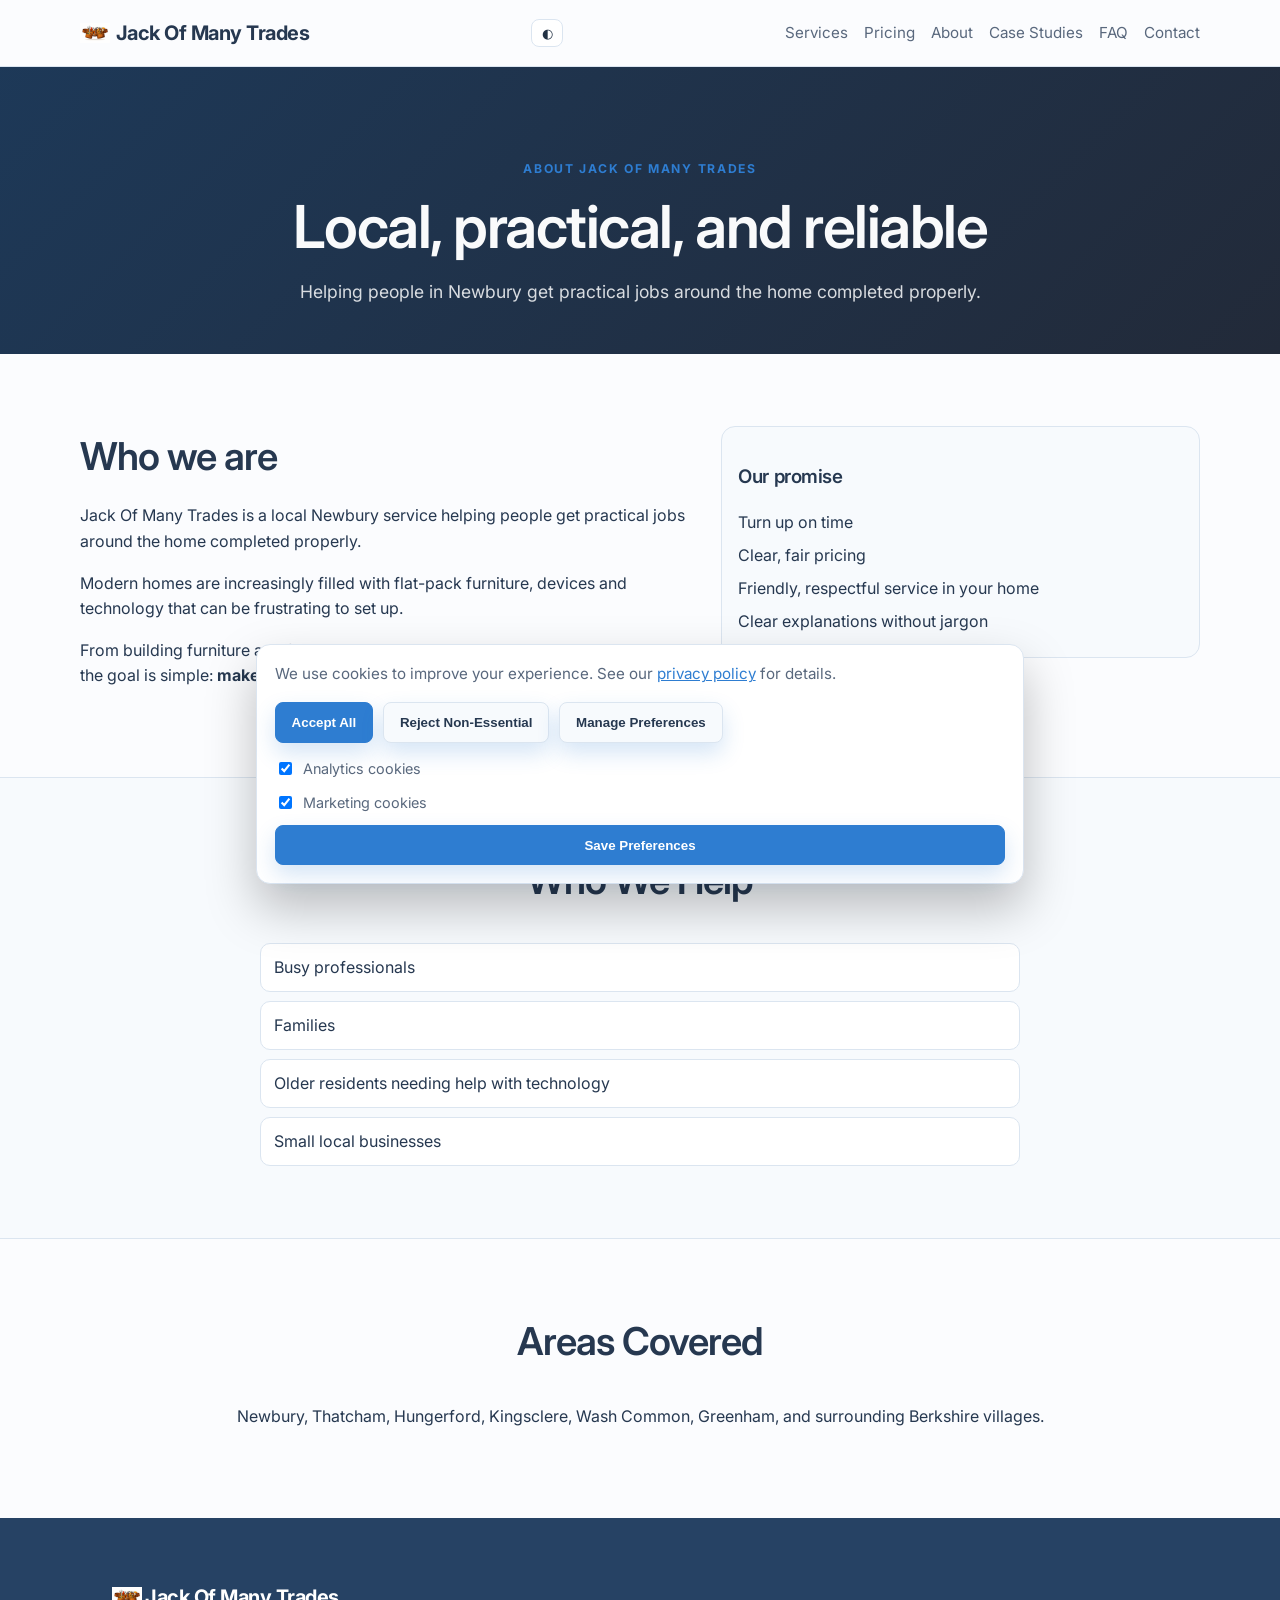
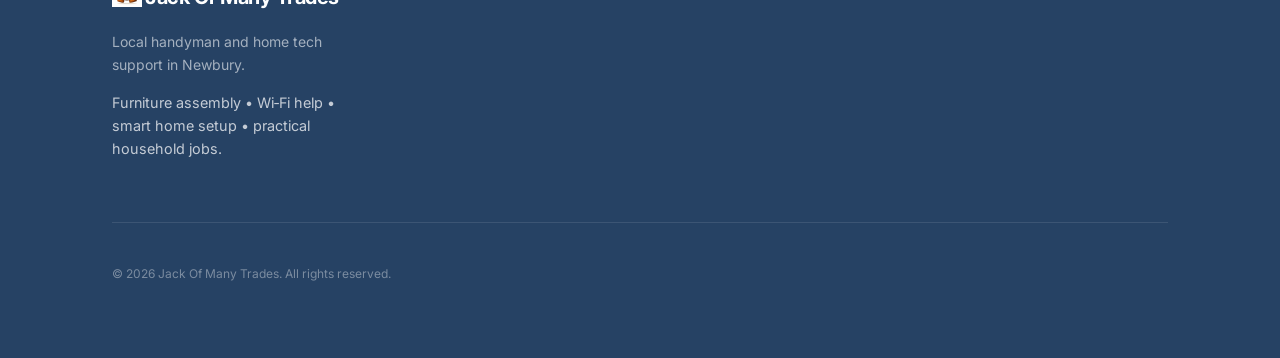
==== commit f1a0d47a: "Revamp marketing copy, trust sections, and local service messaging" ====
--- a/about.html
+++ b/about.html
@@ -4,13 +4,21 @@
   <meta charset="UTF-8" />
   <meta name="viewport" content="width=device-width, initial-scale=1.0" />
   <title>About | Jack Of Many Trades</title>
-  <meta name="description" content="About Jack Of Many Trades, providing reliable odd-job and technical support around Newbury, Berkshire." />
+  <meta name="description" content="About Jack Of Many Trades: local Newbury handyman and home tech specialist helping with furniture assembly, Wi-Fi help, and smart home setup." />
   <link rel="stylesheet" href="./styles.css" />
   <link rel="icon" type="image/png" href="./Images/JackOfManyTradesLogo.png" />
 </head>
 <body>
-<header class="site-header"><div class="container nav"><a href="./index.html" class="logo"><img src="./Images/JackOfManyTradesLogo.png" alt="Jack Of Many Trades logo" class="logo-mark" /><span class="gradient-text">Jack Of Many Trades</span></a><button id="themeToggle" class="theme-btn" type="button" aria-label="Toggle dark mode">◐</button><button id="menuBtn" class="menu-btn" aria-label="Toggle menu">☰</button><nav id="navLinks" class="nav-links"><a href="./services.html">Services</a><a href="./pricing.html">Pricing</a><a href="./about.html">About</a><a href="./faq.html">FAQ</a><a href="./contact.html">Contact</a></nav></div></header>
-<main><section class="page-hero hero-gradient"><div class="container center"><p class="eyebrow">About</p><h1>Local, practical, and reliable</h1><p class="lead">Helping people in Newbury get everyday jobs done right.</p></div></section><section class="section container two-col"><div><h2>Who we are</h2><p>Jack Of Many Trades is a local odd-job service focused on quality workmanship and clear communication.</p><p>We help with furniture assembly, IT and phone setup, smart home devices, and general household jobs.</p></div><aside class="example"><h3>Our promise</h3><ul class="check-list"><li>Turn up on time</li><li>Clear, fair pricing</li><li>Friendly and professional service</li></ul></aside></section></main>
-<footer class="site-footer-main"><div class="container footer-shell"><div class="footer-bottom"><p class="footer-copy">© 2026 Jack Of Many Trades. All rights reserved.</p></div></div></footer>
+<header class="site-header"><div class="container nav"><a href="./index.html" class="logo"><img src="./Images/JackOfManyTradesLogo.png" alt="Jack Of Many Trades logo" class="logo-mark" /><span class="gradient-text">Jack Of Many Trades</span></a><button id="themeToggle" class="theme-btn" type="button" aria-label="Toggle dark mode">◐</button><button id="menuBtn" class="menu-btn" aria-label="Toggle menu">☰</button><nav id="navLinks" class="nav-links"><a href="./services.html">Services</a><a href="./pricing.html">Pricing</a><a href="./about.html">About</a><a href="./case-studies.html">Case Studies</a><a href="./faq.html">FAQ</a><a href="./contact.html">Contact</a></nav></div></header>
+<main>
+  <section class="page-hero hero-gradient"><div class="container center"><p class="eyebrow">About Jack Of Many Trades</p><h1>Local, practical, and reliable</h1><p class="lead">Helping people in Newbury get practical jobs around the home completed properly.</p></div></section>
+
+  <section class="section container two-col"><div><h2>Who we are</h2><p>Jack Of Many Trades is a local Newbury service helping people get practical jobs around the home completed properly.</p><p>Modern homes are increasingly filled with flat-pack furniture, devices and technology that can be frustrating to set up.</p><p>From building furniture and fixing Wi‑Fi problems to setting up smart home devices, the goal is simple: <strong>make your home work properly again.</strong></p></div><aside class="example"><h3>Our promise</h3><ul class="check-list"><li>Turn up on time</li><li>Clear, fair pricing</li><li>Friendly, respectful service in your home</li><li>Clear explanations without jargon</li></ul></aside></section>
+
+  <section class="section alt"><div class="container"><div class="section-head center"><h2>Who We Help</h2></div><ul class="common-jobs"><li>Busy professionals</li><li>Families</li><li>Older residents needing help with technology</li><li>Small local businesses</li></ul></div></section>
+
+  <section class="section container"><div class="section-head center"><h2>Areas Covered</h2></div><p class="center">Newbury, Thatcham, Hungerford, Kingsclere, Wash Common, Greenham, and surrounding Berkshire villages.</p></section>
+</main>
+<footer class="site-footer-main"><div class="container footer-shell"><div class="footer-grid"><div><a href="./index.html" class="logo"><img src="./Images/JackOfManyTradesLogo.png" alt="Jack Of Many Trades logo" class="logo-mark" /><span class="gradient-text">Jack Of Many Trades</span></a><p class="footer-description">Local handyman and home tech support in Newbury.</p><p class="footer-trust">Furniture assembly • Wi‑Fi help • smart home setup • practical household jobs.</p></div></div><div class="footer-bottom"><p class="footer-copy">© 2026 Jack Of Many Trades. All rights reserved.</p></div></div></footer>
 <script src="./script.js"></script>
 </body></html>
--- a/styles.css
+++ b/styles.css
@@ -1243,3 +1243,96 @@
   border-left: 2px solid hsl(var(--primary) / .35);
   background: transparent;
 }
+
+.hero-support {
+  margin: .9rem auto 0;
+  max-width: 700px;
+  font-size: 1rem;
+  color: hsl(var(--hero-foreground) / .95);
+}
+
+.service-emoji {
+  margin: 0 0 .65rem;
+  font-size: 1.6rem;
+  line-height: 1;
+}
+
+.choose-list,
+.common-jobs {
+  list-style: none;
+  padding: 0;
+  margin: 0 auto;
+  max-width: 760px;
+  display: grid;
+  gap: .6rem;
+}
+
+.choose-list li,
+.common-jobs li {
+  padding: .65rem .8rem;
+  border: 1px solid hsl(var(--border));
+  border-radius: calc(var(--radius) + 2px);
+  background: hsl(var(--card));
+}
+
+.review-card {
+  max-width: 760px;
+  margin: 0 auto;
+}
+
+.review-stars {
+  margin: 0 0 .35rem;
+  font-size: 1.15rem;
+}
+
+.photo-grid {
+  display: grid;
+  grid-template-columns: repeat(3, minmax(0, 1fr));
+  gap: 1rem;
+}
+
+.photo-card {
+  margin: 0;
+  border: 1px solid hsl(var(--border));
+  border-radius: calc(var(--radius) + 4px);
+  overflow: hidden;
+  background: hsl(var(--card));
+}
+
+.photo-card img {
+  width: 100%;
+  height: 180px;
+  object-fit: cover;
+  display: block;
+}
+
+.photo-card figcaption {
+  padding: .65rem .75rem;
+  font-size: .9rem;
+  color: hsl(var(--muted-foreground));
+}
+
+.contact-number {
+  margin: .3rem 0 1rem;
+  font-size: clamp(1.4rem, 3vw, 2rem);
+  font-weight: 700;
+  color: hsl(var(--primary));
+}
+
+.footer-trust {
+  margin-top: .5rem;
+  color: hsl(var(--accent-foreground) / .75);
+  font-size: .9rem;
+}
+
+@media (max-width: 860px) {
+  .photo-grid {
+    grid-template-columns: repeat(2, minmax(0, 1fr));
+  }
+}
+
+@media (max-width: 620px) {
+  .photo-grid {
+    grid-template-columns: 1fr;
+  }
+}
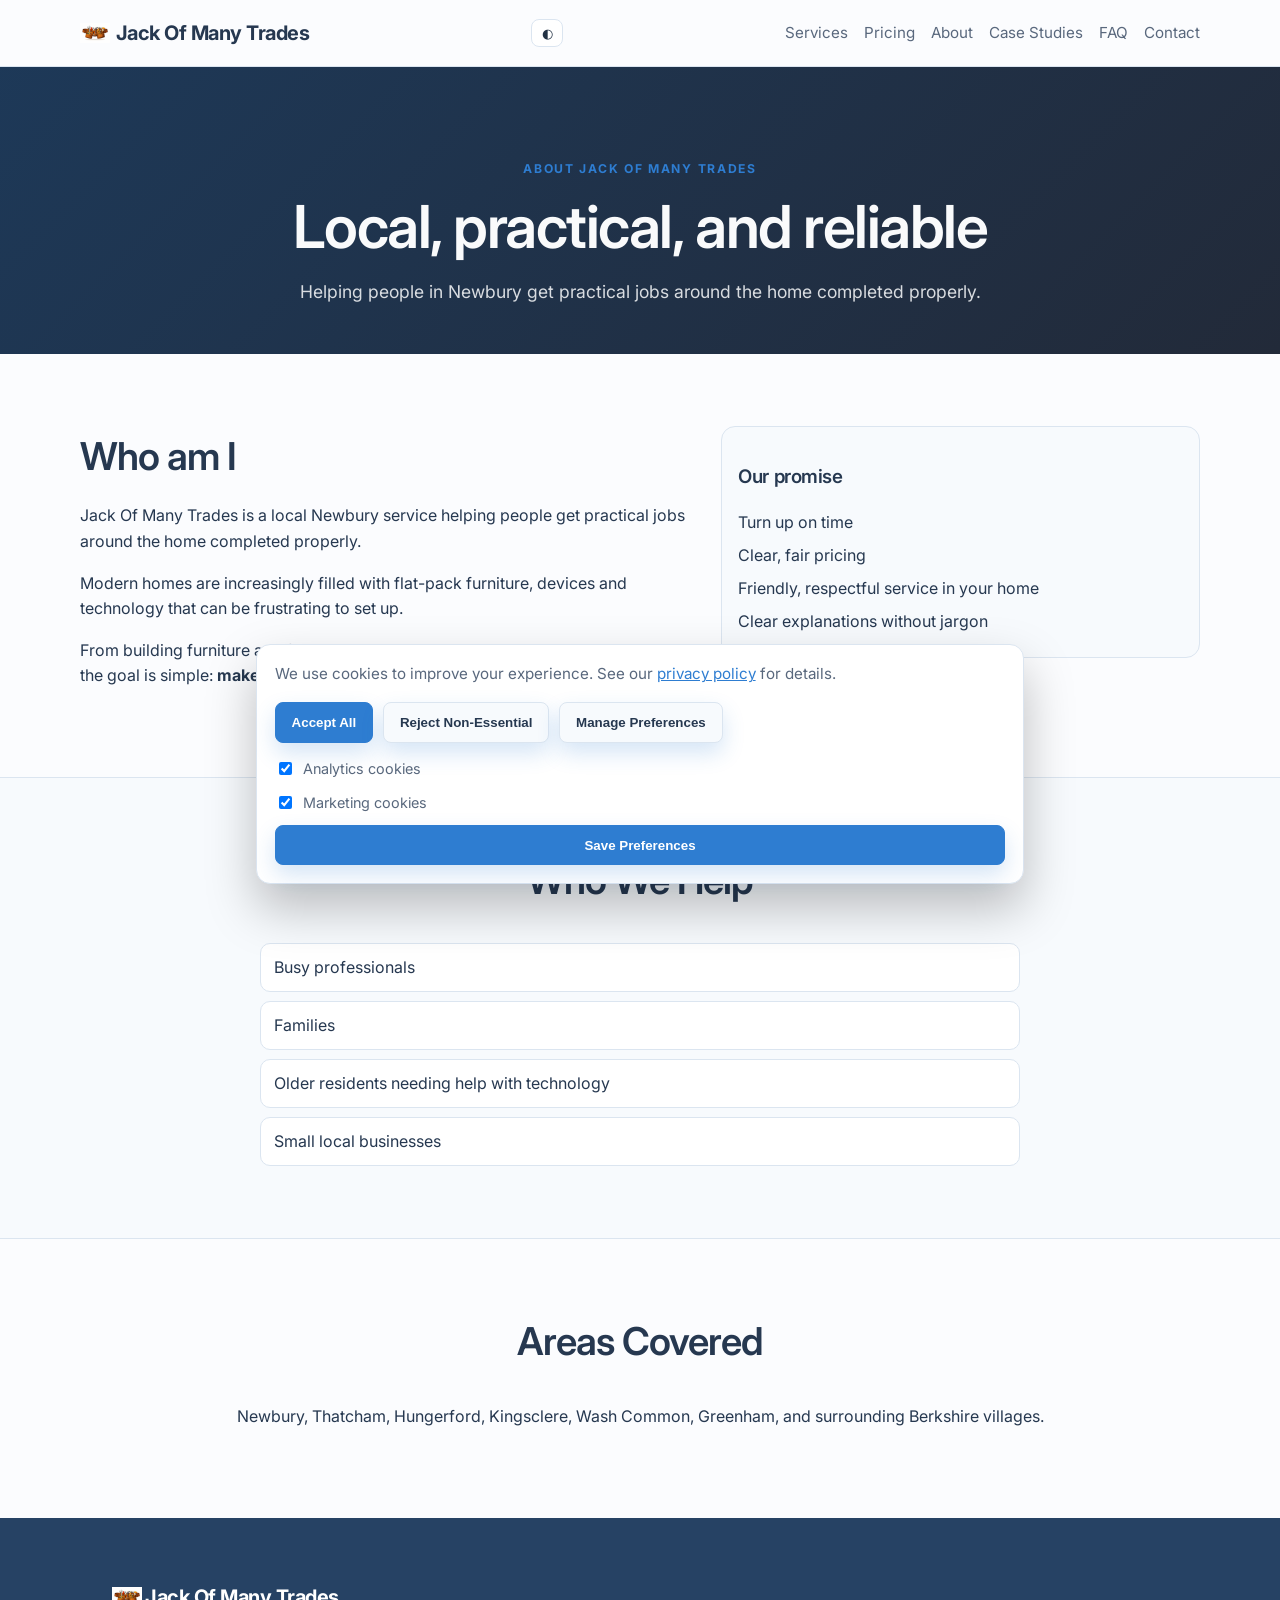
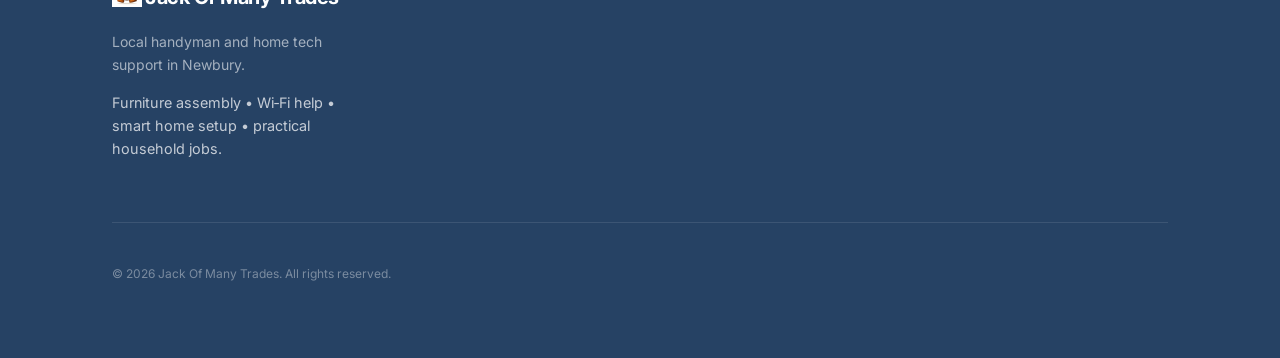
==== commit 8be27c4f: "Update About heading to first-person wording" ====
--- a/about.html
+++ b/about.html
@@ -13,7 +13,7 @@
 <main>
   <section class="page-hero hero-gradient"><div class="container center"><p class="eyebrow">About Jack Of Many Trades</p><h1>Local, practical, and reliable</h1><p class="lead">Helping people in Newbury get practical jobs around the home completed properly.</p></div></section>
 
-  <section class="section container two-col"><div><h2>Who we are</h2><p>Jack Of Many Trades is a local Newbury service helping people get practical jobs around the home completed properly.</p><p>Modern homes are increasingly filled with flat-pack furniture, devices and technology that can be frustrating to set up.</p><p>From building furniture and fixing Wi‑Fi problems to setting up smart home devices, the goal is simple: <strong>make your home work properly again.</strong></p></div><aside class="example"><h3>Our promise</h3><ul class="check-list"><li>Turn up on time</li><li>Clear, fair pricing</li><li>Friendly, respectful service in your home</li><li>Clear explanations without jargon</li></ul></aside></section>
+  <section class="section container two-col"><div><h2>Who am I</h2><p>Jack Of Many Trades is a local Newbury service helping people get practical jobs around the home completed properly.</p><p>Modern homes are increasingly filled with flat-pack furniture, devices and technology that can be frustrating to set up.</p><p>From building furniture and fixing Wi‑Fi problems to setting up smart home devices, the goal is simple: <strong>make your home work properly again.</strong></p></div><aside class="example"><h3>Our promise</h3><ul class="check-list"><li>Turn up on time</li><li>Clear, fair pricing</li><li>Friendly, respectful service in your home</li><li>Clear explanations without jargon</li></ul></aside></section>
 
   <section class="section alt"><div class="container"><div class="section-head center"><h2>Who We Help</h2></div><ul class="common-jobs"><li>Busy professionals</li><li>Families</li><li>Older residents needing help with technology</li><li>Small local businesses</li></ul></div></section>
 
--- a/styles.css
+++ b/styles.css
@@ -688,6 +688,25 @@
   margin: .2rem 0 1rem;
   color: hsl(var(--primary));
   font-weight: 700;
+}
+
+.service-rate-banner {
+  max-width: 760px;
+  margin: 0 auto;
+  padding: 1.5rem;
+  border: 1px solid hsl(var(--primary) / .35);
+  border-radius: calc(var(--radius) + 10px);
+  background: linear-gradient(135deg, hsl(var(--primary) / .14), hsl(var(--card)));
+  box-shadow: 0 14px 32px hsl(var(--primary) / .12);
+}
+
+.service-rate-banner .service-price {
+  margin: .1rem 0 .3rem;
+  font-size: clamp(1.5rem, 4vw, 2rem);
+}
+
+.service-rate-banner .muted {
+  margin: 0;
 }
 .service-row h3 { margin: 0 0 .5rem; font-size: 1rem; text-transform: uppercase; letter-spacing: .06em; color: hsl(var(--muted-foreground)); }
 .service-row p { margin: .6rem 0; }
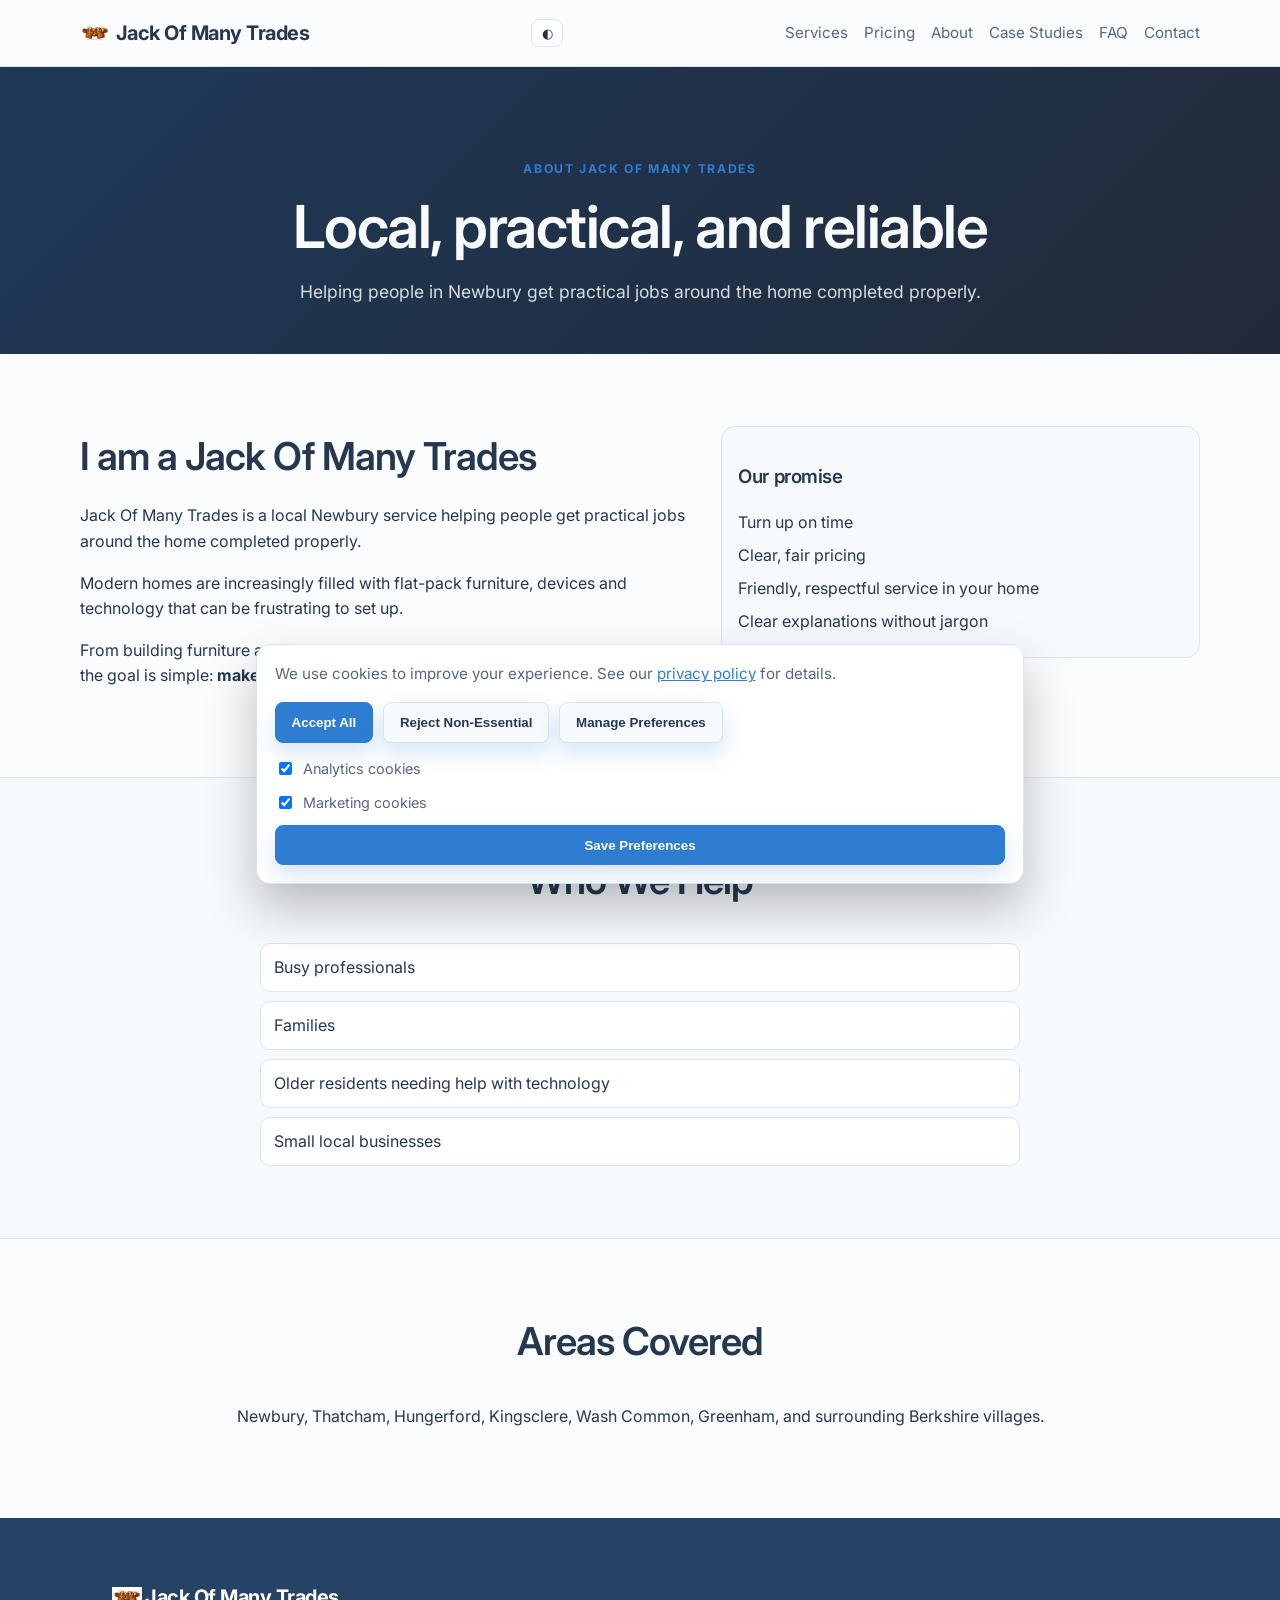
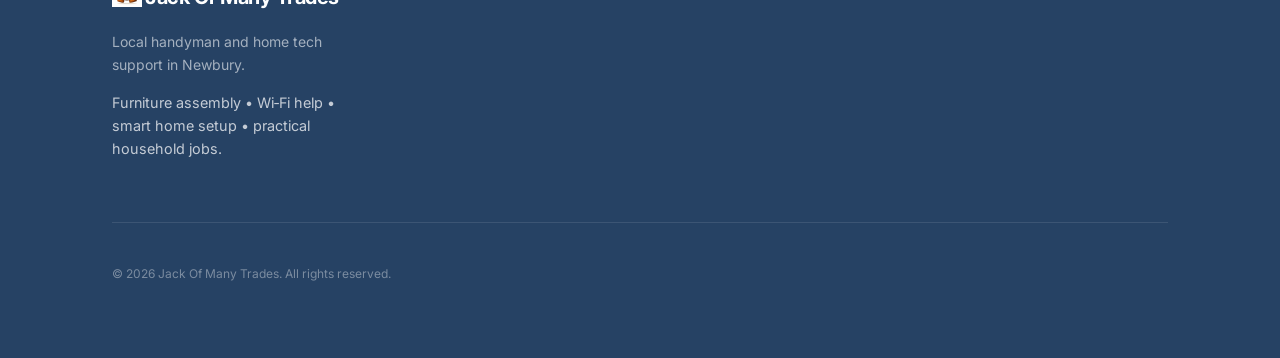
==== commit b77add8b: "Reframe About heading as 'I am a Jack Of Many Trades'" ====
--- a/about.html
+++ b/about.html
@@ -13,7 +13,7 @@
 <main>
   <section class="page-hero hero-gradient"><div class="container center"><p class="eyebrow">About Jack Of Many Trades</p><h1>Local, practical, and reliable</h1><p class="lead">Helping people in Newbury get practical jobs around the home completed properly.</p></div></section>
 
-  <section class="section container two-col"><div><h2>Who am I</h2><p>Jack Of Many Trades is a local Newbury service helping people get practical jobs around the home completed properly.</p><p>Modern homes are increasingly filled with flat-pack furniture, devices and technology that can be frustrating to set up.</p><p>From building furniture and fixing Wi‑Fi problems to setting up smart home devices, the goal is simple: <strong>make your home work properly again.</strong></p></div><aside class="example"><h3>Our promise</h3><ul class="check-list"><li>Turn up on time</li><li>Clear, fair pricing</li><li>Friendly, respectful service in your home</li><li>Clear explanations without jargon</li></ul></aside></section>
+  <section class="section container two-col"><div><h2>I am a Jack Of Many Trades</h2><p>Jack Of Many Trades is a local Newbury service helping people get practical jobs around the home completed properly.</p><p>Modern homes are increasingly filled with flat-pack furniture, devices and technology that can be frustrating to set up.</p><p>From building furniture and fixing Wi‑Fi problems to setting up smart home devices, the goal is simple: <strong>make your home work properly again.</strong></p></div><aside class="example"><h3>Our promise</h3><ul class="check-list"><li>Turn up on time</li><li>Clear, fair pricing</li><li>Friendly, respectful service in your home</li><li>Clear explanations without jargon</li></ul></aside></section>
 
   <section class="section alt"><div class="container"><div class="section-head center"><h2>Who We Help</h2></div><ul class="common-jobs"><li>Busy professionals</li><li>Families</li><li>Older residents needing help with technology</li><li>Small local businesses</li></ul></div></section>
 
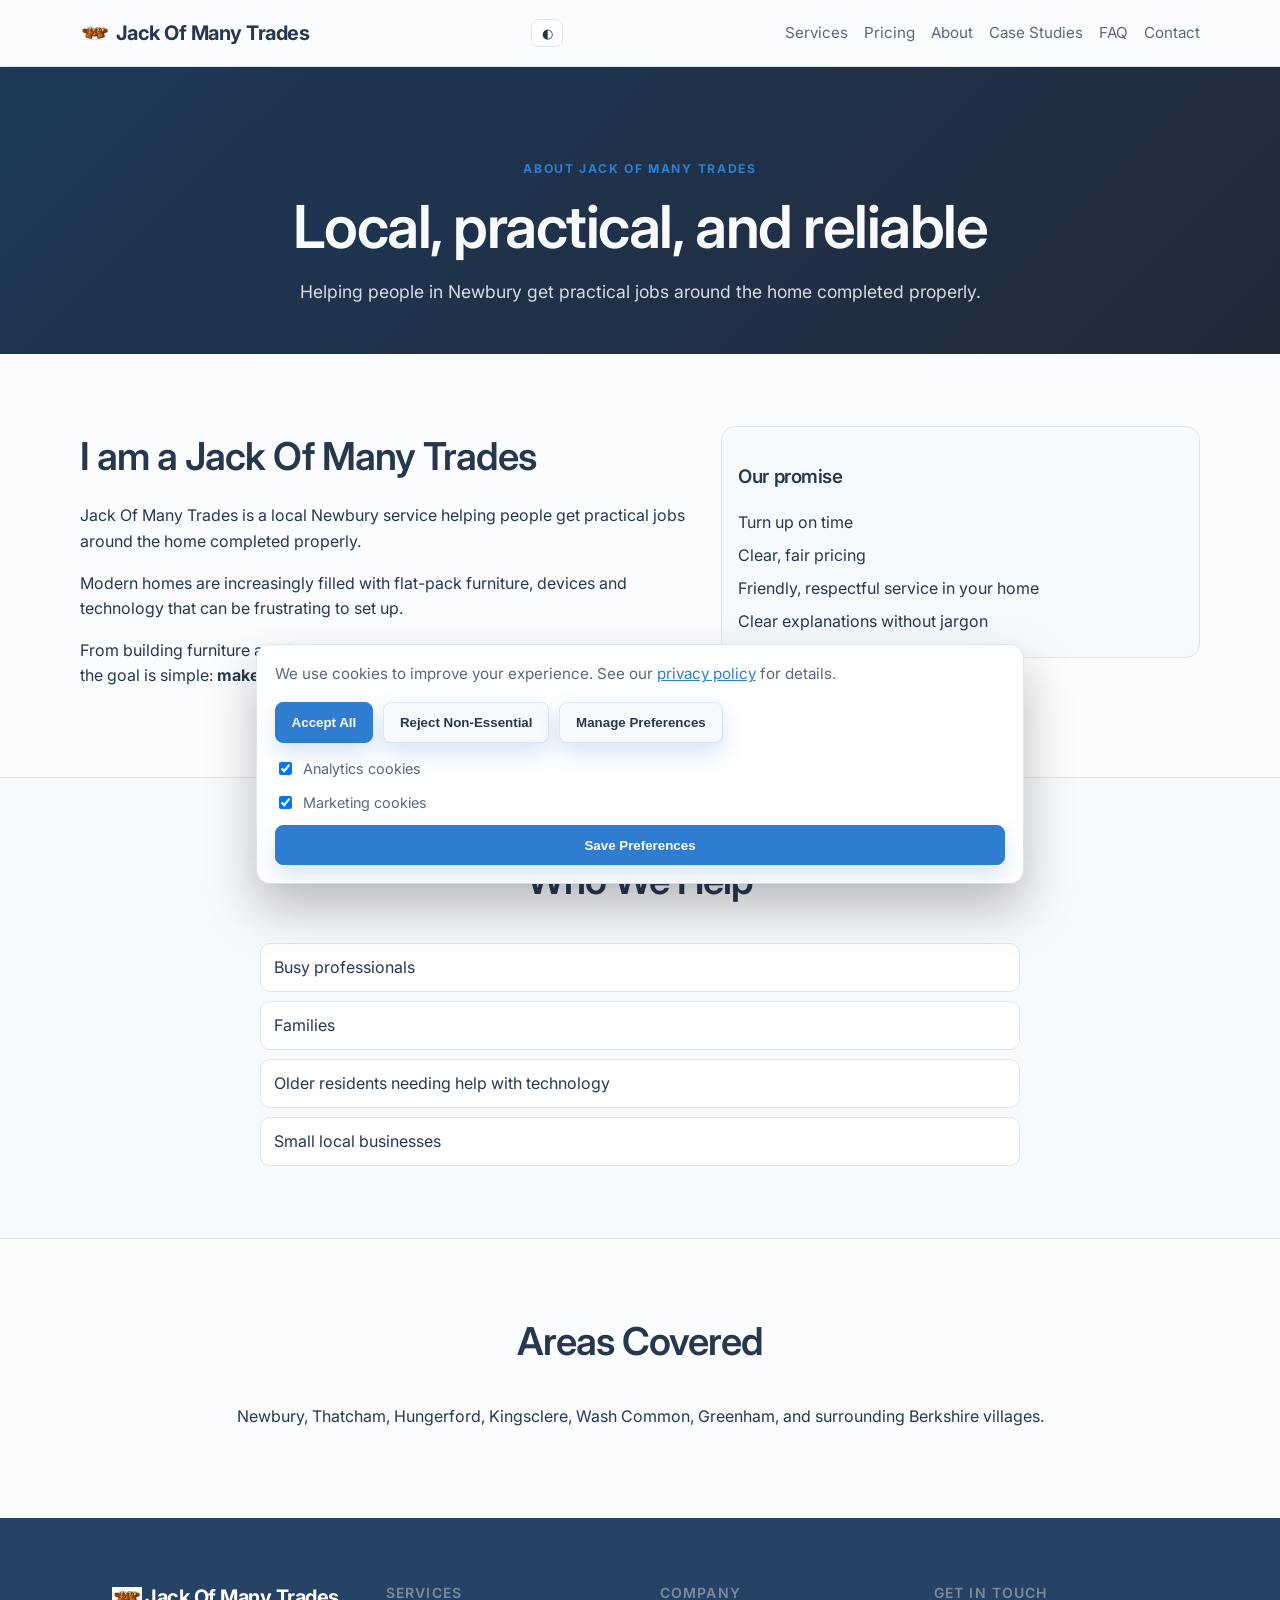
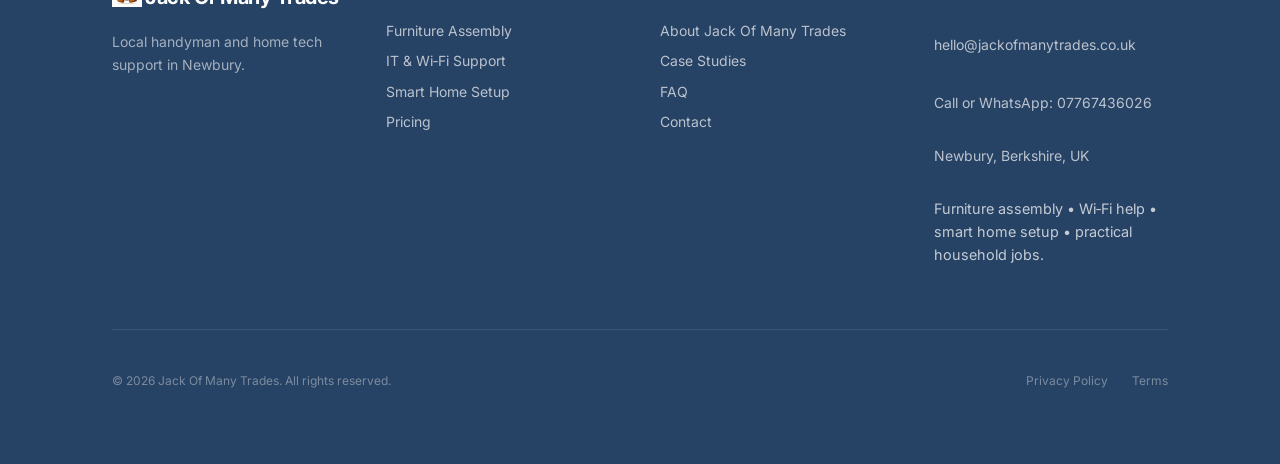
==== commit ab90c5bc: "Standardize footer content across all site pages" ====
--- a/about.html
+++ b/about.html
@@ -19,6 +19,52 @@
 
   <section class="section container"><div class="section-head center"><h2>Areas Covered</h2></div><p class="center">Newbury, Thatcham, Hungerford, Kingsclere, Wash Common, Greenham, and surrounding Berkshire villages.</p></section>
 </main>
-<footer class="site-footer-main"><div class="container footer-shell"><div class="footer-grid"><div><a href="./index.html" class="logo"><img src="./Images/JackOfManyTradesLogo.png" alt="Jack Of Many Trades logo" class="logo-mark" /><span class="gradient-text">Jack Of Many Trades</span></a><p class="footer-description">Local handyman and home tech support in Newbury.</p><p class="footer-trust">Furniture assembly • Wi‑Fi help • smart home setup • practical household jobs.</p></div></div><div class="footer-bottom"><p class="footer-copy">© 2026 Jack Of Many Trades. All rights reserved.</p></div></div></footer>
+<footer class="site-footer-main">
+      <div class="container footer-shell">
+        <div class="footer-grid">
+          <div>
+            <a href="./index.html" class="logo">
+              <img src="./Images/JackOfManyTradesLogo.png" alt="Jack Of Many Trades logo" class="logo-mark" />
+              <span class="gradient-text">Jack Of Many Trades</span>
+            </a>
+            <p class="footer-description">Local handyman and home tech support in Newbury.</p>
+          </div>
+          <div>
+            <h4 class="footer-heading">Services</h4>
+            <nav class="footer-nav">
+              <a class="footer-link" href="./services.html">Furniture Assembly</a>
+              <a class="footer-link" href="./services.html">IT &amp; Wi‑Fi Support</a>
+              <a class="footer-link" href="./services.html">Smart Home Setup</a>
+              <a class="footer-link" href="./pricing.html">Pricing</a>
+            </nav>
+          </div>
+          <div>
+            <h4 class="footer-heading">Company</h4>
+            <nav class="footer-nav">
+              <a class="footer-link" href="./about.html">About Jack Of Many Trades</a>
+              <a class="footer-link" href="./case-studies.html">Case Studies</a>
+              <a class="footer-link" href="./faq.html">FAQ</a>
+              <a class="footer-link" href="./contact.html">Contact</a>
+            </nav>
+          </div>
+          <div>
+            <h4 class="footer-heading">Get in Touch</h4>
+            <div class="footer-contact">
+              <p>hello@jackofmanytrades.co.uk</p>
+              <p>Call or WhatsApp: 07767436026</p>
+              <p class="footer-location">Newbury, Berkshire, UK</p>
+              <p class="footer-trust">Furniture assembly • Wi‑Fi help • smart home setup • practical household jobs.</p>
+            </div>
+          </div>
+        </div>
+        <div class="footer-bottom">
+          <p class="footer-copy">© 2026 Jack Of Many Trades. All rights reserved.</p>
+          <div class="footer-legal-links">
+            <a class="footer-legal-link" href="./privacy-policy.html">Privacy Policy</a>
+            <a class="footer-legal-link" href="./terms.html">Terms</a>
+          </div>
+        </div>
+      </div>
+    </footer>
 <script src="./script.js"></script>
 </body></html>
--- a/styles.css
+++ b/styles.css
@@ -314,12 +314,14 @@
 }
 
 .service-card {
-  display: block;
+  display: flex;
+  align-items: flex-start;
+  gap: .85rem;
   background: hsl(var(--card));
   color: hsl(var(--card-foreground));
   border: 1px solid hsl(var(--border));
   border-radius: calc(var(--radius) + 4px);
-  padding: 1.5rem;
+  padding: 1.3rem;
   text-decoration: none;
   transition: border-color .3s ease, box-shadow .3s ease, transform .3s ease;
 }
@@ -348,6 +350,11 @@
 .service-card p {
   margin: 0;
   color: hsl(var(--muted-foreground));
+}
+
+.service-copy {
+  display: grid;
+  gap: .35rem;
 }
 
 .service-link {
@@ -1271,9 +1278,23 @@
 }
 
 .service-emoji {
-  margin: 0 0 .65rem;
-  font-size: 1.6rem;
+  margin: .15rem 0 0;
+  font-size: 1.45rem;
   line-height: 1;
+  flex-shrink: 0;
+}
+
+
+@media (max-width: 560px) {
+  .service-card {
+    padding: 1.15rem;
+    gap: .7rem;
+  }
+
+  .service-emoji {
+    font-size: 1.3rem;
+    margin-top: .1rem;
+  }
 }
 
 .choose-list,
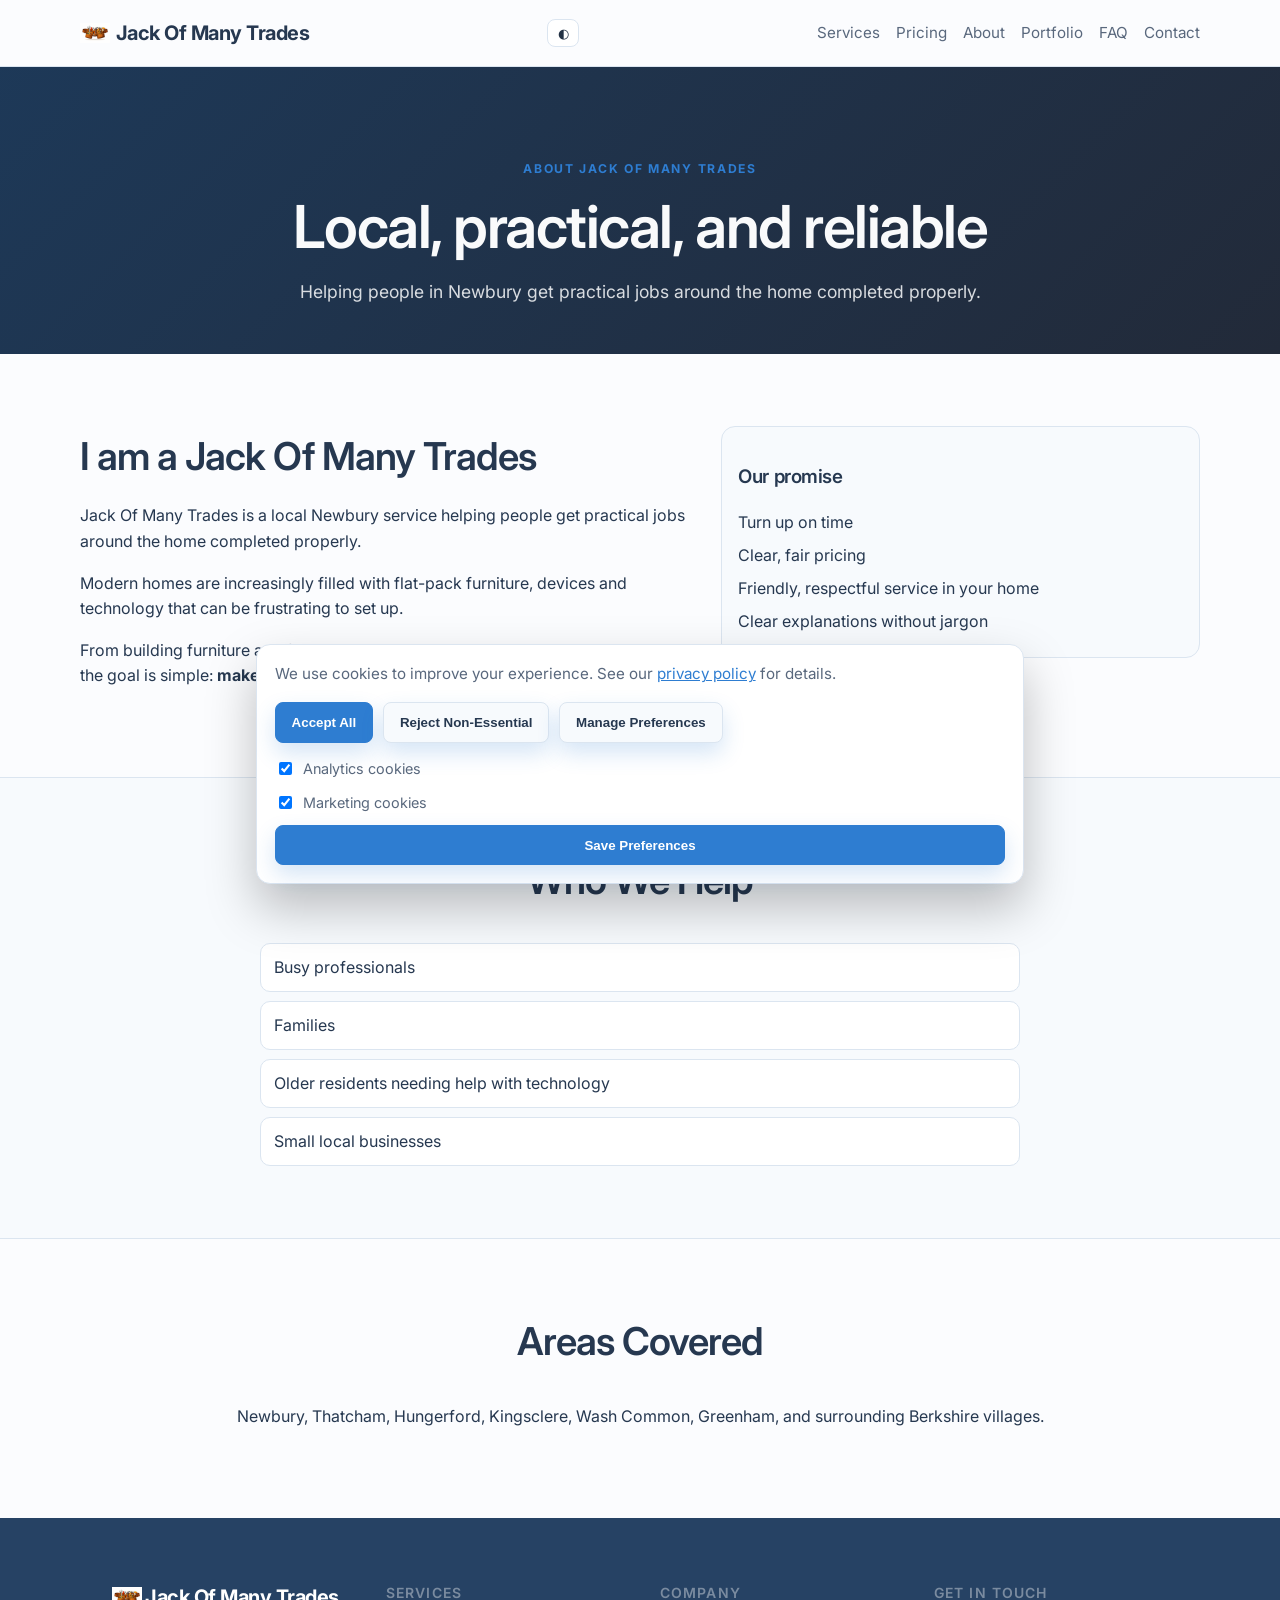
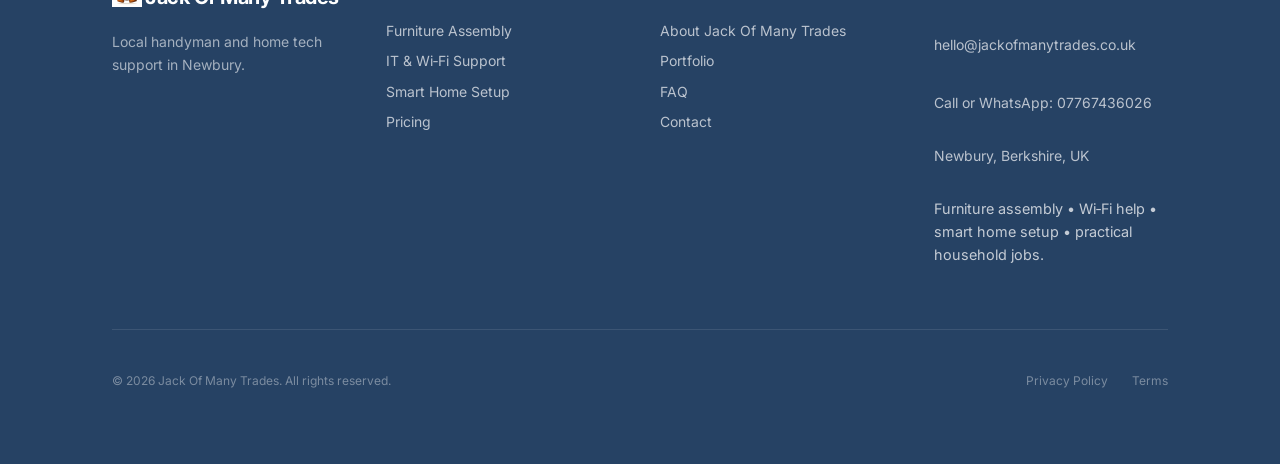
==== commit e792f41e: "Relabel Case Studies navigation as Portfolio" ====
--- a/about.html
+++ b/about.html
@@ -9,7 +9,7 @@
   <link rel="icon" type="image/png" href="./Images/JackOfManyTradesLogo.png" />
 </head>
 <body>
-<header class="site-header"><div class="container nav"><a href="./index.html" class="logo"><img src="./Images/JackOfManyTradesLogo.png" alt="Jack Of Many Trades logo" class="logo-mark" /><span class="gradient-text">Jack Of Many Trades</span></a><button id="themeToggle" class="theme-btn" type="button" aria-label="Toggle dark mode">◐</button><button id="menuBtn" class="menu-btn" aria-label="Toggle menu">☰</button><nav id="navLinks" class="nav-links"><a href="./services.html">Services</a><a href="./pricing.html">Pricing</a><a href="./about.html">About</a><a href="./case-studies.html">Case Studies</a><a href="./faq.html">FAQ</a><a href="./contact.html">Contact</a></nav></div></header>
+<header class="site-header"><div class="container nav"><a href="./index.html" class="logo"><img src="./Images/JackOfManyTradesLogo.png" alt="Jack Of Many Trades logo" class="logo-mark" /><span class="gradient-text">Jack Of Many Trades</span></a><button id="themeToggle" class="theme-btn" type="button" aria-label="Toggle dark mode">◐</button><button id="menuBtn" class="menu-btn" aria-label="Toggle menu">☰</button><nav id="navLinks" class="nav-links"><a href="./services.html">Services</a><a href="./pricing.html">Pricing</a><a href="./about.html">About</a><a href="./case-studies.html">Portfolio</a><a href="./faq.html">FAQ</a><a href="./contact.html">Contact</a></nav></div></header>
 <main>
   <section class="page-hero hero-gradient"><div class="container center"><p class="eyebrow">About Jack Of Many Trades</p><h1>Local, practical, and reliable</h1><p class="lead">Helping people in Newbury get practical jobs around the home completed properly.</p></div></section>
 
@@ -42,7 +42,7 @@
             <h4 class="footer-heading">Company</h4>
             <nav class="footer-nav">
               <a class="footer-link" href="./about.html">About Jack Of Many Trades</a>
-              <a class="footer-link" href="./case-studies.html">Case Studies</a>
+              <a class="footer-link" href="./case-studies.html">Portfolio</a>
               <a class="footer-link" href="./faq.html">FAQ</a>
               <a class="footer-link" href="./contact.html">Contact</a>
             </nav>
--- a/styles.css
+++ b/styles.css
@@ -695,6 +695,18 @@
   margin: .2rem 0 1rem;
   color: hsl(var(--primary));
   font-weight: 700;
+}
+
+
+.service-intro {
+  display: flex;
+  align-items: flex-start;
+  gap: .85rem;
+}
+
+.service-intro .service-title,
+.service-intro .muted {
+  margin: 0;
 }
 
 .service-rate-banner {
